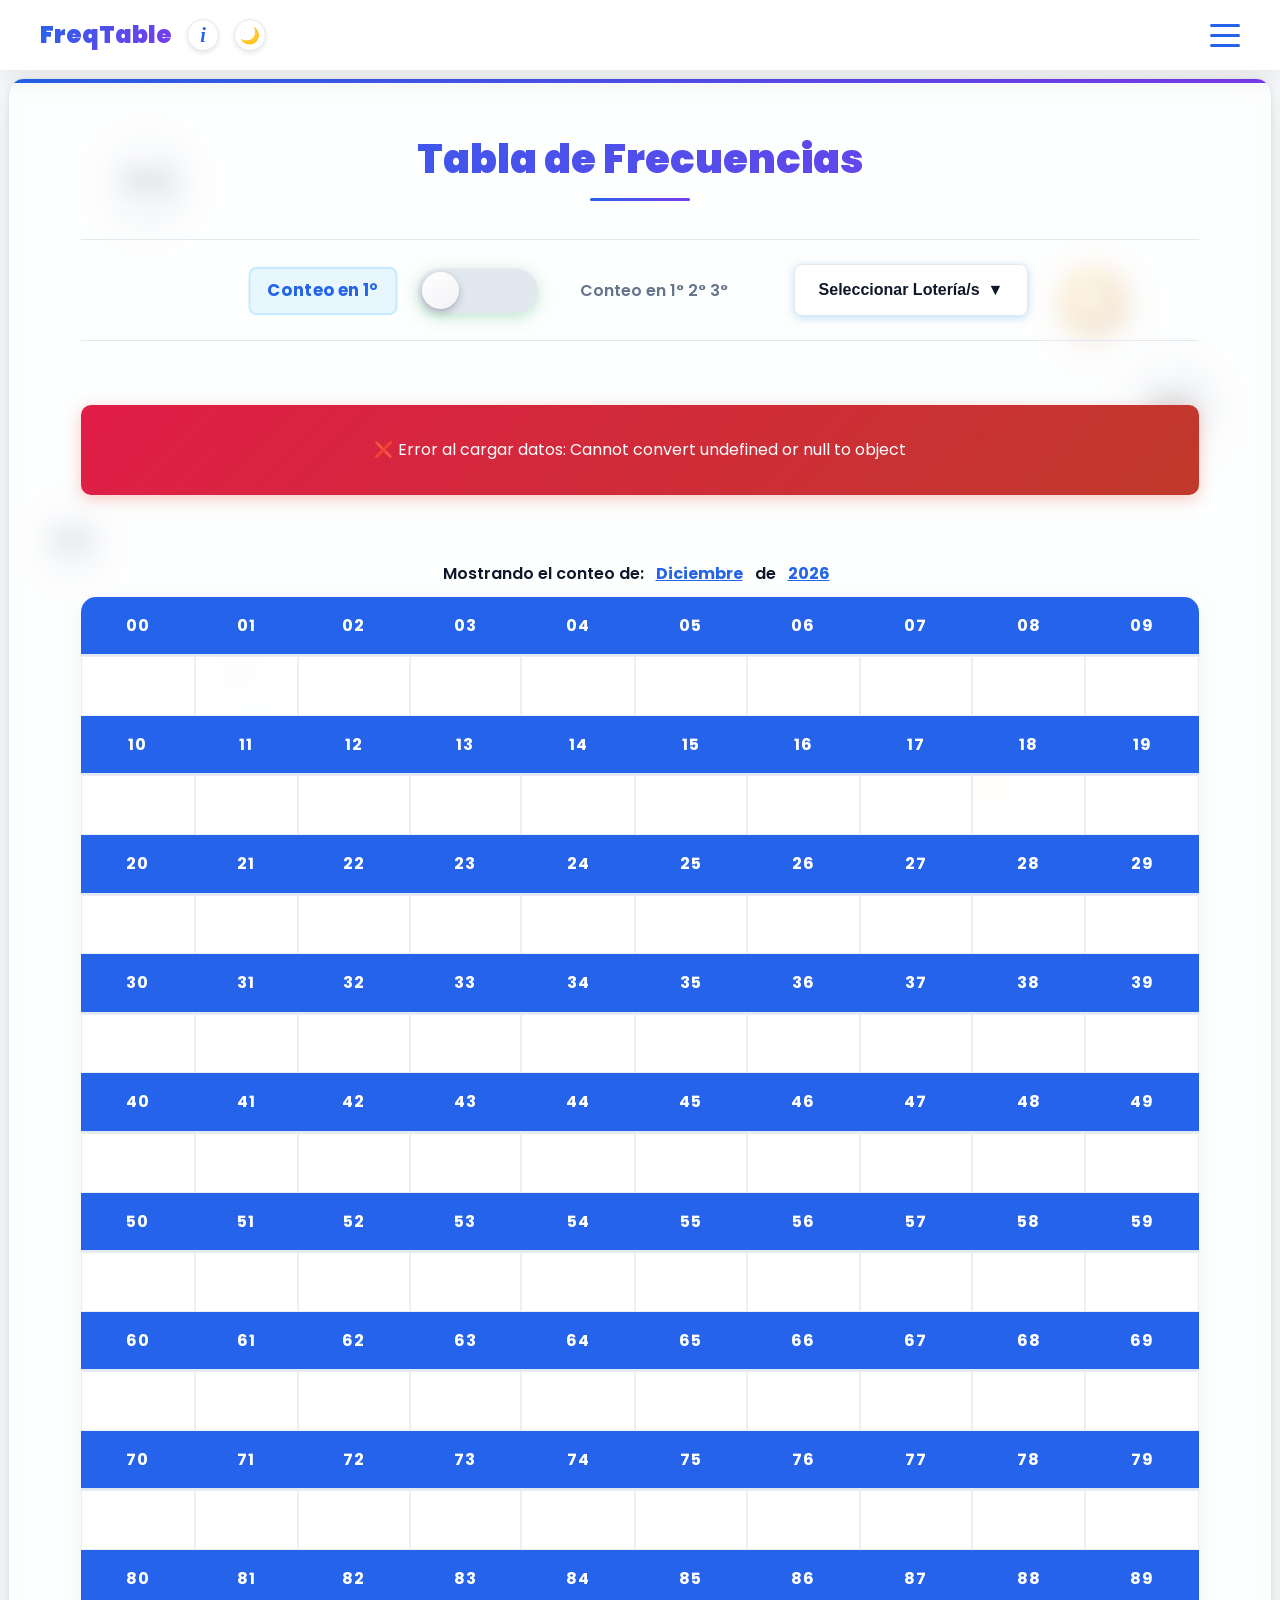
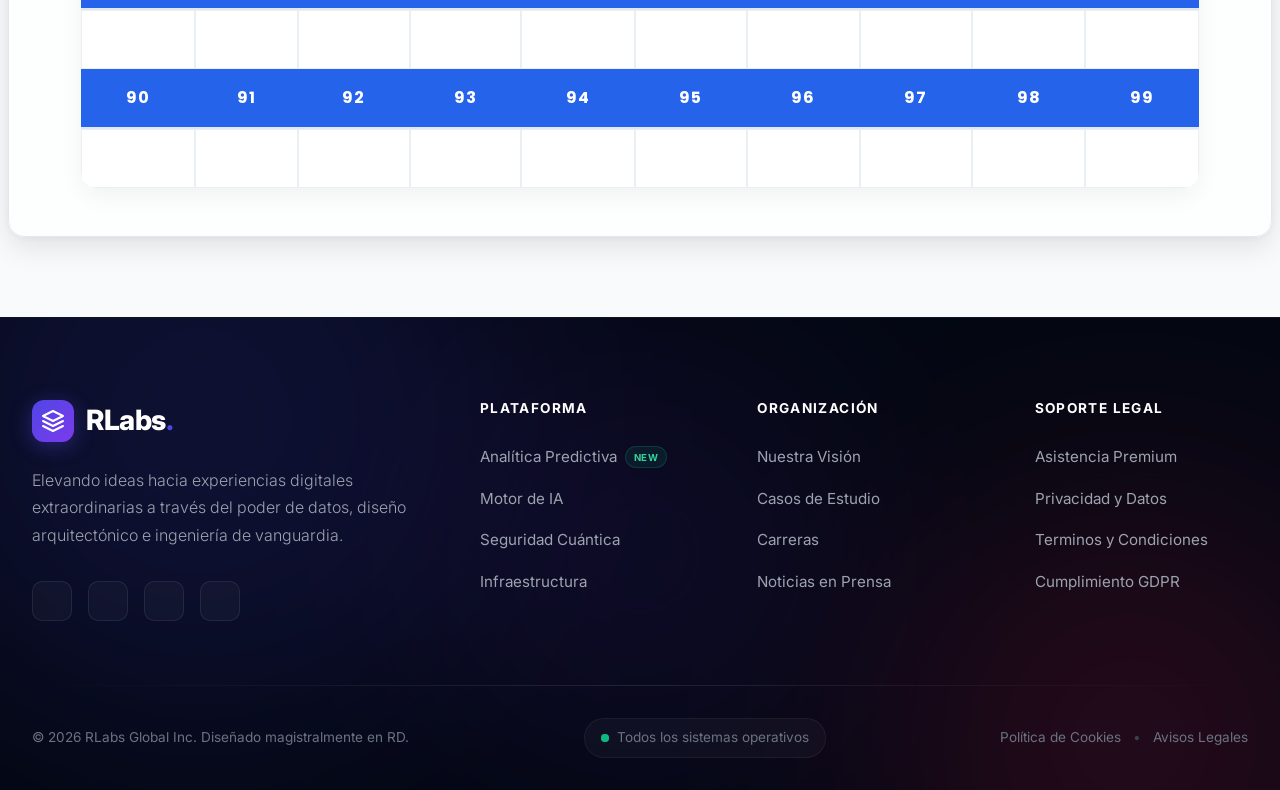
==== index.html @ e5b70fa6 "fix(ui): reescribe z-index y backdrop-filters de menu lateral; feat: diseno ultra premium modo oscur" ====
<!DOCTYPE html>
<html lang="es">

<head>
    <meta charset="UTF-8">
    <meta name="viewport" content="width=device-width, initial-scale=1.0">
    <title>Tabla De Frecuencias - Sistema Avanzado Optimizado</title>

    <!-- Google Fonts -->
    <link rel="preconnect" href="https://fonts.googleapis.com">
    <link rel="preconnect" href="https://fonts.gstatic.com" crossorigin>
    <link
        href="https://fonts.googleapis.com/css2?family=Poppins:wght@300;400;500;600;700;800&family=Inter:wght@300;400;500;600;700&display=swap"
        rel="stylesheet">

    <link rel="stylesheet" href="resultado/css/estilos.css?v=1">
    <link rel="stylesheet" href="resultado/css/theme-premium.css?v=1">
    <link rel="stylesheet" href="resultado/footer/rlabs-footer.css?v=1">
</head>

<body>
    <!-- FONDO ANIMADO SUTIL (Loterías RD) -->
    <div class="levitating-bg">
        <div class="floating-item ball ball-1">04</div>
        <div class="floating-item money money-1">$</div>
        <div class="floating-item ball ball-2">21</div>
        <div class="floating-item money money-2">RD$</div>
        <div class="floating-item ball ball-3">65</div>
        <div class="floating-item ball ball-4">99</div>
    </div>

    <!-- SECCIÓN PARA ANUNCIOS: Top Banner (Escalable para Ads) -->
    <!-- 
    <div class="ad-container top-ad">
        <span>[Espacio Publicitario / AdSense 728x90]</span>
    </div> 
    -->
    
    <header>
        <div class="header-container">
            <div class="logo-info-group">
                <a href="#" class="logo"><i class="bi bi-bar-chart-fill"></i> FreqTable</a>
                <button class="btn-info" id="btnInfo" aria-label="Mostrar información y ayuda"
                    title="Información y Ayuda">
                    <span class="info-icon">i</span>
                </button>
                <button class="btn-theme" id="themeToggle" aria-label="Cambiar tema oscuro/claro" title="Cambiar Tema">
                    🌙
                </button>
            </div>
            <nav>
                <button class="nav-toggle" id="navToggle" aria-label="Abrir o cerrar menú de navegación"
                    aria-expanded="false" aria-controls="navMenu">
                    <span></span>
                    <span></span>
                    <span></span>
                </button>
                <ul class="nav-menu" id="navMenu">
                    <li><a href="#tabla">Tabla</a></li>
                    <li><a href="resultado/calculadora.html">Calculadora</a></li>
                    <li><a href="#ayuda">Ayuda</a></li>
                    <li><a href="#acerca">Acerca</a></li>
                    <li class="date-filter-container" id="dateFilterContainer">
                        <select id="yearFilter">
                            <option value="">Seleccionar Año</option>
                        </select>
                        <select id="monthFilter">
                            <option value="">Seleccionar Mes</option>
                        </select>

                        <!-- NUEVO: Filtros de País y Horario con 3 posiciones -->
                        <div class="filter-switches-container">
                            <!-- Switch País: Dominicanas/Todas/Americanas -->
                            <div class="filter-switch-group">
                                <span class="filter-switch-title">Filtrar por País:</span>
                                <div class="three-way-switch" id="paisSwitch">
                                    <button class="switch-option active" data-value="dominicanas">
                                        <span class="emoji">🇩🇴</span>
                                        <span class="label">Dominicanas</span>
                                    </button>
                                    <button class="switch-option" data-value="todas">
                                        <span class="emoji">🌎</span>
                                        <span class="label">TODAS</span>
                                    </button>
                                    <button class="switch-option" data-value="americanas">
                                        <span class="emoji">✈️</span>
                                        <span class="label">Americanas</span>
                                    </button>
                                </div>
                            </div>

                            <!-- Switch Horario: Día/Todas/Noche -->
                            <div class="filter-switch-group">
                                <span class="filter-switch-title">Filtrar por Horario:</span>
                                <div class="three-way-switch" id="horarioSwitch">
                                    <button class="switch-option active" data-value="dia">
                                        <span class="emoji">☀️</span>
                                        <span class="label">DÍA</span>
                                    </button>
                                    <button class="switch-option" data-value="todas">
                                        <span class="emoji">⏰</span>
                                        <span class="label">TODAS</span>
                                    </button>
                                    <button class="switch-option" data-value="noche">
                                        <span class="emoji">🌙</span>
                                        <span class="label">NOCHE</span>
                                    </button>
                                </div>
                            </div>
                        </div>

                        <!-- NUEVO: Sección de Fecha Única -->
                        <span class="date-range-label">Ver Conteo Rápido:</span>
                        <input type="date" id="singleDate" aria-label="Fecha única" style="display: none;">

                        <!-- Botones para Fecha Única -->
                        <div style="display: flex; gap: 8px; width: 100%;">
                            <button class="btn-single-date" id="todayBtn" style="flex: 1;">Hoy</button>
                            <button class="btn-single-date" id="specificDayBtn" style="flex: 1;">Día Específico</button>
                        </div>

                        <!-- Separador visual -->
                        <span class="date-range-label"
                            style="margin-top: 10px; padding-top: 10px; border-top: 1px solid rgba(255,255,255,0.2);">
                            O ver rango de fechas:
                        </span>
                        <!-- Fin de la sección nueva -->

                        <input type="date" id="startDate" aria-label="Fecha de inicio">
                        <span class="date-range-label">Hasta:</span>
                        <input type="date" id="endDate" aria-label="Fecha de fin">
                        <button class="btn-clear" id="clearDateFilter">Limpiar Filtros</button>
                    </li>
                    <!-- Análisis con IA -->
                    <li
                        style="padding: 1rem; border-top: 2px solid rgba(255,255,255,0.3); margin-top: 1rem; list-style: none;">
                        <h4 style="color: #fff; margin-bottom: 0.5rem; font-size: 14px;">🤖 Análisis con IA</h4>
                        <button id="numerosCalientesBtn" class="btn-ia-analysis"
                            style="width: 100%; padding: 12px; background: linear-gradient(135deg, #e74c3c 0%, #c0392b 100%); color: white; border: none; border-radius: 8px; font-weight: 600; cursor: pointer; font-size: 15px;">
                            🔥 Números Calientes
                        </button>
                        <div id="iaResultado" style="margin-top: 1rem; display: none;"></div>
                    </li>
                </ul>
            </nav>
        </div>
        </div>
    </header>

    <main>
        <section class="main-container main-container-full" id="tabla">
            <h1 class="title">Tabla de Frecuencias</h1>

            <div class="controls-wrapper">
                <div class="switch-container">
                    <span class="switch-label" id="label1">Conteo en 1°</span>
                    <label class="switch">
                        <input type="checkbox" id="dataToggle">
                        <span class="slider"></span>
                    </label>
                    <span class="switch-label" id="label2">Conteo en 1° 2° 3°</span>
                    <div class="alias-selector-container">
                        <button class="alias-dropdown-btn" id="aliasDropdownBtn">
                            <span id="aliasSelectedText">Seleccionar Lotería/s</span>
                            <span class="dropdown-arrow">▼</span>
                        </button>
                        <div class="alias-dropdown-content" id="aliasDropdownContent">
                            <div class="alias-options" id="aliasOptions"></div>
                            <div class="alias-actions">
                                <button class="btn-clear" id="clearAliasBtn">Limpiar</button>
                                <button class="btn-apply" id="applyAliasBtn">Aplicar</button>
                            </div>
                        </div>
                    </div>
                </div>
            </div>

            <div id="loading" class="loading">🔄 Cargando datos...</div>
            <div id="error" class="error" style="display: none;"></div>
            <div id="filterStatus">
                <div id="filterStatusContent"></div>
            </div>
            <div class="table-container">
                <table id="tabla-numeros"></table>
            </div>
        </section>

        <aside id="estadisticas" class="info-modal" style="display: none;">
            <button class="info-modal-close" id="closeInfoModal" aria-label="Cerrar información" title="Cerrar">
                <span class="close-icon">✕</span>
            </button>

            <!-- Logo del modal -->
            <div
                style="text-align: center; margin-bottom: 1.5rem; padding-bottom: 1rem; border-bottom: 2px solid rgba(102, 126, 234, 0.2);">
                <div
                    style="display: inline-flex; align-items: center; gap: 12px; font-size: 28px; font-weight: 700; color: #667eea;">
                    <i class="bi bi-bar-chart-fill" style="font-size: 32px;"></i>
                    <span>FreqTable</span>
                    <div
                        style="display: inline-flex; align-items: center; justify-content: center; width: 32px; height: 32px; background: rgba(102, 126, 234, 0.15); border-radius: 50%; margin-left: 4px;">
                        <span
                            style="font-family: Georgia, 'Times New Roman', serif; font-size: 20px; font-weight: 700; font-style: italic; color: #667eea;">i</span>
                    </div>
                </div>
                <p style="margin: 0.5rem 0 0 0; font-size: 14px; color: #7f8c8d; font-weight: 500;">Tu herramienta de
                    análisis de lotería</p>
            </div>

            <h3>📊 ¿Qué hace FreqTable?</h3>
            <p>
                <strong>FreqTable</strong> es tu herramienta definitiva para analizar los números de la lotería.
                Te muestra cuántas veces ha salido cada número en tus loterías favoritas,
                para que juegues con datos reales, no a ciegas.
            </p>

            <hr style="border: none; border-top: 1px solid rgba(0,0,0,0.1); margin: 1.5rem 0;">

            <h3>🎯 Modos de Conteo</h3>
            <div style="background: rgba(52, 152, 219, 0.05); padding: 1rem; border-radius: 8px; margin-bottom: 1rem;">
                <p style="margin: 0;"><strong>🥇 Conteo en 1°</strong></p>
                <p style="margin: 0.5rem 0 0 0; font-size: 14px;">
                    Cuenta SOLO los números que salieron en primera.
                </p>
            </div>

            <div style="background: rgba(46, 204, 113, 0.05); padding: 1rem; border-radius: 8px;">
                <p style="margin: 0;"><strong>🎲 Conteo en 1° 2° 3°</strong></p>
                <p style="margin: 0.5rem 0 0 0; font-size: 14px;">
                    Cuenta TODOS los números sin importar si salieron en 1°, 2° o 3°.
                </p>
            </div>

            <hr style="border: none; border-top: 1px solid rgba(0,0,0,0.1); margin: 1.5rem 0;">

            <h3>🎛️ Filtros Disponibles</h3>

            <p><strong>📅 Por Fecha:</strong></p>
            <ul style="margin-left: 20px; margin-bottom: 15px; line-height: 1.8;">
                <li><strong>Hoy</strong> - Un clic y listo, tienes al instante los datos del día de hoy</li>
                <li><strong>Día Específico</strong> - Elige cualquier fecha del calendario</li>
                <li><strong>Mes/Año</strong> - Analiza períodos completos, año o mes, segun elijas</li>
                <li><strong>Rango Personalizado</strong> - De fecha <strong>A</strong> hasta fecha <strong>B</strong>
                </li>
            </ul>

            <p><strong>Por País:</strong></p>
            <ul style="margin-left: 20px; margin-bottom: 15px; line-height: 1.8;">
                <li><strong>🇩🇴 Dominicanas</strong> - Solo las loterías de RD</li>
                <li><strong>TODAS</strong> - Dominicanas y Americanas juntas</li>
                <li><strong>Americanas</strong> - Solo las loterías americanas</li>
            </ul>

            <p><strong>⏰ Por Horario:</strong></p>
            <ul style="margin-left: 20px; margin-bottom: 15px; line-height: 1.8;">
                <li><strong>Día</strong> - Solo las loterías del día y la tarde</li>
                <li><strong>TODAS</strong> - Todos las loterias, Día y Noche completo</li>
                <li><strong>Noche</strong> - Solo Loterías de la noche de la noche</li>
            </ul>

            <p><strong>🎰 Por Lotería:</strong></p>
            <ul style="margin-left: 20px; line-height: 1.8;">
                <li>Elige loterías específicas o márcalas todas</li>
            </ul>

            <hr style="border: none; border-top: 1px solid rgba(0,0,0,0.1); margin: 1.5rem 0;">

            <h3>🚀 Cómo Usar FreqTable (Paso a Paso)</h3>

            <div
                style="background: linear-gradient(135deg, rgba(52, 152, 219, 0.08), rgba(155, 89, 182, 0.08)); padding: 1.2rem; border-radius: 10px; border-left: 4px solid #3498db;">
                <p style="margin: 0 0 1rem 0;"><strong>Paso 1:</strong> Abre el menú (☰) arriba a la derecha</p>

                <p style="margin: 0 0 1rem 0;"><strong>Paso 2:</strong> Configura tus filtros:</p>
                <ul style="margin: 0 0 1rem 20px; line-height: 1.8;">
                    <li>Selecciona el país (Dominicanas/TODAS/Americanas)</li>
                    <li>Elige el horario (DÍA/TODAS/NOCHE)</li>
                    <li>Marca las loterías de las que quieres ver los números que han salido y los que no</li>
                    <li>Define la fecha o rango de tiempo</li>
                </ul>

                <p style="margin: 0 0 1rem 0;"><strong>Paso 3:</strong> Escoge el modo de conteo (1° o 1° 2° 3°)</p>

                <p style="margin: 0;"><strong>Paso 4:</strong> ¡Listo! La tabla se actualiza automáticamente con los
                    datos</p>
            </div>

            <hr style="border: none; border-top: 1px solid rgba(0,0,0,0.1); margin: 1.5rem 0;">

            <h3>💡 Tips de Uso</h3>
            <ul style="margin-left: 20px; line-height: 1.8;">
                <!--<li>🔥 <strong>Números calientes:</strong> Los que aparecen más veces en la tabla</li>-->
                <!--<li>❄️ <strong>Números fríos:</strong> Los que no aparecen o tienen poco conteo</li>-->
                <li>📊 <strong>Combina filtros:</strong> Ej: "Dominicanas + Noche + Octubre" para análisis específicos
                </li>
                <li>⚡ <strong>Vista rápida:</strong> Botón "Hoy" para ver los números del día de hoy al instante</li>
                <li>💾 <strong>Se guarda todo:</strong> Tus preferencias se mantienen aunque cierres la página</li>
            </ul>

            <hr style="border: none; border-top: 1px solid rgba(0,0,0,0.1); margin: 1.5rem 0;">

            <h3>🎲 Ejemplo Práctico</h3>
            <div style="background: rgba(241, 196, 15, 0.1); padding: 1rem; border-radius: 8px; font-size: 14px;">
                <p style="margin: 0 0 0.5rem 0;"><strong>Quieres saber:</strong></p>
                <p style="margin: 0 0 1rem 0; font-style: italic;">
                    "¿Cuáles números salieron más en la noche en las loterias dominicanas durante octubre?"
                </p>

                <p style="margin: 0 0 0.5rem 0;"><strong>Configura así:</strong></p>
                <ol style="margin: 0 0 0 20px; line-height: 1.8;">
                    <li>País: <strong>Dominicanas</strong></li>
                    <li>Horario: <strong>Noche</strong></li>
                    <!--<li>Lotería: <strong>La Primera Noche</strong> ✓</li>-->
                    <li>Fecha: <strong>Año 2024 → Octubre</strong></li>
                    <li>Modo: <strong>Conteo en 1°</strong> (si juegas fijo) o <strong>1° 2° 3°</strong> (si juegas
                        pale/tripleta)</li>
                </ol>

                <p style="margin: 1rem 0 0 0;"><strong>¡Ta'listo!</strong> 🎯 La tabla te muestra los números más
                    repetidos en la noche durante octubre de 2024.</p>
            </div>

            <hr style="border: none; border-top: 1px solid rgba(0,0,0,0.1); margin: 1.5rem 0;">

            <h3>⚠️ Nota Importante</h3>
            <p style="font-size: 14px; color: #7f8c8d; line-height: 1.6;">
                <strong>FreqTable</strong> es una herramienta de análisis de los números que han salido y los que no.
                Los datos históricos NO garantizan resultados futuros.
                Juega responsablemente y dentro de tus posibilidades.
                <!--La lotería es un juego de azar. 🎰-->
            </p>

            <hr style="border: none; border-top: 1px solid rgba(0,0,0,0.1); margin: 1.5rem 0;">

            <div
                style="text-align: center; padding: 1rem; background: linear-gradient(135deg, rgba(52, 152, 219, 0.1), rgba(155, 89, 182, 0.1)); border-radius: 10px;">
                <p style="margin: 0; font-size: 16px; font-weight: 600; color: #2c3e50;">
                    ¿Listo pa' jugar con estadísticas de verdad? 🚀
                </p>
                <p style="margin: 0.5rem 0 0 0; font-size: 14px; color: #7f8c8d;">
                    ¡Dale pal' menú y configura tus filtros!
                </p>
            </div>
        </aside>
    </main>

    <!-- Overlay oscuro para el modal -->
    <div class="info-modal-overlay" id="infoModalOverlay"></div>

    <!-- footer Footer -->
    <div id="rlabs-footer-container"></div>

    <script src="resultado/js/script.js" defer></script>
    <script src="resultado/footer/rlabs-footer.js" defer></script>
    <script>
        // Cargar footer dinámicamente
        fetch('resultado/footer/rlabs-footer.html')
            .then(response => response.text())
            .then(html => {
                document.getElementById('rlabs-footer-container').innerHTML = html;
                if (typeof updateRLabsYear === 'function') {
                    updateRLabsYear();
                }
            });
    </script>
</body>

</html>
---- resultado/css/estilos.css ----
/* ===========================================
   RESET Y CONFIGURACIÓN BASE
   =========================================== */
* {
    margin: 0;
    padding: 0;
    box-sizing: border-box;
}

:root {
    --primary-color: #6366f1;
    --secondary-color: #8b5cf6;
    --accent-color: #f43f5e;
    --success-color: #10b981;
    --warning-color: #f59e0b;
    --background-light: #f8fafc;
    --background-dark: #1e293b;
    --text-dark: #0f172a;
    --text-light: #f8fafc;
    --border-color: #e2e8f0;
    --shadow-light: rgba(0, 0, 0, 0.05);
    --shadow-medium: rgba(0, 0, 0, 0.1);
    --shadow-heavy: rgba(0, 0, 0, 0.2);
    --glass-background: rgba(255, 255, 255, 0.8);
    --glass-border: rgba(255, 255, 255, 0.4);

    /* Tipografía - MODERNIZADA */
    --font-primary: 'Poppins', 'Segoe UI', Tahoma, Geneva, Verdana, sans-serif;
    --font-size-base: 16px;
    --font-size-small: 14px;
    --font-size-large: 18px;
    --font-size-xl: 24px;

    /* Espaciado */
    --spacing-xs: 0.5rem;
    --spacing-sm: 1rem;
    --spacing-md: 1.5rem;
    --spacing-lg: 2rem;
    --spacing-xl: 3rem;

    /* Transiciones */
    --transition-fast: 0.2s ease;
    --transition-normal: 0.3s ease;
    --transition-slow: 0.5s ease;
}

/* ===========================================
   ESTILOS GENERALES DEL CUERPO
   =========================================== */
html {
    scroll-behavior: smooth;
}

body {
    font-family: var(--font-primary);
    line-height: 1.6;
    color: var(--text-dark);
    background: linear-gradient(135deg, var(--background-light) 0%, #d5dbdb 100%);
    min-height: 100vh;
}

/* ===========================================
   ESTRUCTURA SEMÁNTICA HTML5
   =========================================== */

/* Header principal con navegación */
header {
    background: linear-gradient(135deg, #667eea 0%, #764ba2 100%);
    color: var(--text-light);
    padding: var(--spacing-sm) var(--spacing-md);
    box-shadow: 0 4px 20px var(--shadow-medium);
    position: sticky;
    top: 0;
    z-index: 1000;
}

.header-container {
    max-width: 1200px;
    margin: 0 auto;
    display: flex;
    justify-content: space-between;
    align-items: center;
    gap: var(--spacing-md);
}

/* Grupo de logo + botón info */
.logo-info-group {
    display: flex;
    align-items: center;
    gap: 15px;
    flex-shrink: 0;
}

.logo {
    font-size: var(--font-size-xl);
    font-weight: bold;
    text-decoration: none;
    color: var(--text-light);
    transition: var(--transition-normal);
    flex-shrink: 0;
}

.logo:hover {
    transform: scale(1.05);
    text-shadow: 0 0 10px rgba(255, 255, 255, 0.5);
}

/* Botón de información - Diseño minimalista y elegante con "i" personalizada */
.btn-info {
    background: rgba(255, 255, 255, 0.95);
    border: none;
    color: #667eea;
    width: 32px;
    height: 32px;
    border-radius: 50%;
    display: flex;
    align-items: center;
    justify-content: center;
    cursor: pointer;
    transition: all 0.35s cubic-bezier(0.4, 0, 0.2, 1);
    box-shadow:
        0 3px 10px rgba(0, 0, 0, 0.12),
        0 1px 3px rgba(0, 0, 0, 0.08),
        inset 0 1px 0 rgba(255, 255, 255, 1);
    position: relative;
    overflow: hidden;
    flex-shrink: 0;
}

/* Icono "i" personalizado */
.info-icon {
    font-family: 'Georgia', 'Times New Roman', serif;
    font-size: 20px;
    font-weight: 700;
    font-style: italic;
    color: #667eea;
    position: relative;
    z-index: 2;
    line-height: 1;
    text-shadow: 0 1px 2px rgba(0, 0, 0, 0.1);
    transition: all 0.35s ease;
}

/* Efecto de brillo sutil en reposo */
.btn-info::before {
    content: '';
    position: absolute;
    top: -50%;
    left: -50%;
    width: 200%;
    height: 200%;
    background: radial-gradient(circle, rgba(255, 255, 255, 0.8) 0%, transparent 70%);
    opacity: 0;
    transition: opacity 0.35s ease;
}

/* Efecto hover */
.btn-info:hover {
    background: #ffffff;
    transform: translateY(-2px) scale(1.08);
    box-shadow:
        0 6px 20px rgba(102, 126, 234, 0.35),
        0 3px 8px rgba(0, 0, 0, 0.15),
        inset 0 1px 0 rgba(255, 255, 255, 1);
}

.btn-info:hover::before {
    opacity: 1;
}

.btn-info:hover .info-icon {
    color: #5a67d8;
    transform: scale(1.1);
    text-shadow: 0 2px 4px rgba(102, 126, 234, 0.2);
}

/* Efecto active/click */
.btn-info:active {
    transform: translateY(0) scale(1.02);
    box-shadow:
        0 2px 8px rgba(0, 0, 0, 0.2),
        inset 0 2px 4px rgba(0, 0, 0, 0.1);
}

.btn-info:active .info-icon {
    transform: scale(0.95);
}

/* [REQUERIMIENTO] Navegación unificada con menú hamburguesa para todas las pantallas */
nav {
    position: relative;
    margin-left: auto;
    flex-shrink: 0;
}

.nav-toggle {
    display: flex;
    /* Siempre visible */
    flex-direction: column;
    justify-content: space-around;
    width: 30px;
    height: 30px;
    cursor: pointer;
    padding: 0;
    border: none;
    background: transparent;
}

.nav-toggle span {
    width: 100%;
    height: 3px;
    background-color: var(--text-light);
    transition: var(--transition-normal);
    border-radius: 2px;
    transform-origin: center;
}

.nav-menu {
    position: fixed;
    /* Comportamiento de panel lateral */
    top: 0;
    /* Desde el tope de la ventana */
    right: 0;
    bottom: 0;
    width: 326px;
    /* Ancho del panel */
    background: linear-gradient(135deg, #667eea 0%, #764ba2 100%);
    flex-direction: column;
    padding: var(--spacing-lg) var(--spacing-sm);
    box-shadow: -10px 0 30px var(--shadow-heavy);
    transform: translateX(100%);
    /* Oculto por defecto */
    opacity: 0;
    visibility: hidden;
    transition: transform 0.3s ease, opacity 0.3s ease, visibility 0.3s;
    list-style: none;
    align-items: stretch;
    overflow-y: auto;
    /* Scroll si el contenido es largo */
    z-index: 100;
}

.nav-menu.active {
    transform: translateX(0);
    opacity: 1;
    visibility: visible;
}

.nav-menu li {
    margin: var(--spacing-xs) 0;
    text-align: left;
}

.nav-menu li a {
    color: var(--text-light);
    text-decoration: none;
    display: block;
    padding: var(--spacing-sm);
    border-radius: 5px;
    transition: var(--transition-fast);
    position: relative;
    overflow: hidden;
}

.nav-menu li a:hover {
    background-color: rgba(255, 255, 255, 0.1);
    transform: translateX(5px);
}

.nav-menu li a::before {
    content: '';
    position: absolute;
    top: 0;
    left: -100%;
    width: 100%;
    height: 100%;
    background: linear-gradient(90deg, transparent, rgba(255, 255, 255, 0.2), transparent);
    transition: var(--transition-slow);
}

.nav-menu li a:hover::before {
    left: 100%;
}

/* ===========================================
   CONTENIDO PRINCIPAL
   =========================================== */
main {
    width: 100%;
    margin: 0;
    padding: 0;
    display: block;
}

.main-container {
    background: var(--glass-background);
    backdrop-filter: blur(10px);
    -webkit-backdrop-filter: blur(10px);
    border: 1px solid var(--glass-border);
    border-radius: 24px;
    box-shadow:
        0 10px 30px var(--shadow-medium),
        0 1px 8px var(--shadow-light);
    padding: var(--spacing-lg) 0;
    /* sin padding lateral - lo controla cada hijo */
    position: relative;
    overflow: hidden;
    transition: var(--transition-normal);
    width: 99%;
    max-width: 99%;
    margin: var(--spacing-md) auto;
    display: flex;
    flex-direction: column;
    align-items: stretch;
}

/* Clase para tabla a pantalla completa */
.main-container-full {
    width: calc(100% - 16px);
    max-width: calc(100% - 16px);
    margin: 8px auto;
    border-radius: 16px;
    min-height: calc(100vh - 100px);
}

.main-container:hover {
    box-shadow:
        0 15px 40px var(--shadow-medium),
        0 5px 15px var(--shadow-light),
        inset 0 1px 0 rgba(255, 255, 255, 0.9);
}

.main-container::before {
    content: '';
    position: absolute;
    top: 0;
    left: 0;
    right: 0;
    height: 4px;
    background: linear-gradient(90deg, var(--secondary-color) 0%, var(--success-color) 50%, var(--warning-color) 100%);
}

.title {
    text-align: center;
    color: var(--primary-color);
    margin-bottom: var(--spacing-xl);
    font-size: clamp(1.8rem, 4vw, 2.5rem);
    font-weight: 700;
    background: linear-gradient(135deg, var(--primary-color), var(--secondary-color));
    -webkit-background-clip: text;
    -webkit-text-fill-color: transparent;
    background-clip: text;
    position: relative;
    padding: 0 var(--spacing-lg);
    /* el título tiene padding lateral propio */
}

.title::after {
    content: '';
    position: absolute;
    bottom: -10px;
    left: 50%;
    transform: translateX(-50%);
    width: 100px;
    height: 3px;
    background: linear-gradient(90deg, var(--secondary-color), var(--success-color));
    border-radius: 2px;
}

/* ===========================================
   CONTROLES Y SWITCH
   =========================================== */
.controls-wrapper {
    width: 100%;
    display: flex;
    flex-direction: column;
    align-items: center;
    gap: var(--spacing-lg);
    padding: var(--spacing-md) var(--spacing-lg);
    background: linear-gradient(135deg, rgba(255, 255, 255, 0.5) 0%, rgba(236, 240, 241, 0.5) 100%);
    border-radius: 0;
    /* sin redondeo - quedan los del padre */
    border-left: none;
    border-right: none;
    border-top: 1px solid rgba(0, 0, 0, 0.05);
    border-bottom: 1px solid rgba(0, 0, 0, 0.05);
    box-shadow: 0 4px 15px var(--shadow-light);
    margin-bottom: var(--spacing-lg);
    box-sizing: border-box;
}

.switch-container {
    display: flex;
    justify-content: center;
    align-items: center;
    gap: var(--spacing-md);
    flex-wrap: wrap;
}

.switch-label {
    font-weight: 600;
    color: var(--text-dark);
    font-size: var(--font-size-base);
    transition: var(--transition-normal);
    padding: var(--spacing-xs) var(--spacing-sm);
    border-radius: 8px;
    border: 2px solid transparent;
}

.switch-label.active {
    color: var(--secondary-color);
    transform: scale(1.05);
    font-weight: 700;
    text-shadow: 0 2px 4px rgba(52, 152, 219, 0.3);
    background: linear-gradient(135deg, rgba(52, 152, 219, 0.1) 0%, rgba(52, 152, 219, 0.05) 100%);
    border-color: rgba(52, 152, 219, 0.2);
    animation: pulseGlow 2s infinite ease-in-out;
}

@keyframes pulseGlow {

    0%,
    100% {
        box-shadow: 0 0 5px rgba(52, 152, 219, 0.3);
    }

    50% {
        box-shadow: 0 0 20px rgba(52, 152, 219, 0.5);
    }
}

.switch {
    position: relative;
    display: inline-block;
    width: 100px;
    height: 40px;
}

.switch input {
    opacity: 0;
    width: 0;
    height: 0;
}

.slider {
    position: absolute;
    cursor: pointer;
    top: 0;
    left: 0;
    right: 0;
    bottom: 0;
    background: linear-gradient(135deg, var(--success-color) 0%, #2ecc71 100%);
    transition: var(--transition-normal);
    border-radius: 25px;
    box-shadow:
        0 4px 15px rgba(39, 174, 96, 0.3),
        inset 0 1px 0 rgba(255, 255, 255, 0.3);
}

.slider:before {
    position: absolute;
    content: "";
    height: 32px;
    width: 32px;
    left: 4px;
    bottom: 4px;
    background: linear-gradient(145deg, #ffffff 0%, #f1f2f6 100%);
    transition: var(--transition-normal);
    border-radius: 50%;
    box-shadow:
        0 4px 10px rgba(0, 0, 0, 0.2),
        0 1px 3px rgba(0, 0, 0, 0.1);
}

input:focus+.slider {
    outline: 2px solid var(--secondary-color);
    outline-offset: 2px;
}

input:checked+.slider {
    background: linear-gradient(135deg, var(--secondary-color) 0%, #3498db 100%);
    box-shadow:
        0 4px 15px rgba(52, 152, 219, 0.3),
        inset 0 1px 0 rgba(255, 255, 255, 0.3);
}

input:checked+.slider:before {
    transform: translateX(60px);
}

/* ===========================================
   TABLA DE FRECUENCIAS RESPONSIVE MEJORADA
   =========================================== */
.table-container {
    overflow: visible;
    width: 100%;
    border-radius: 0 0 22px 22px;
    /* redondeo solo abajo, siguiendo al padre */
    box-shadow: 0 8px 25px var(--shadow-light);
    background: white;
    margin-top: 0;
    animation: slideUp 0.5s ease-out;
}

@keyframes slideUp {
    from {
        opacity: 0;
        transform: translateY(30px);
    }

    to {
        opacity: 1;
        transform: translateY(0);
    }
}

table {
    width: 100%;
    border-collapse: separate;
    border-spacing: 0;
}

th {
    background: linear-gradient(135deg, #667eea 0%, #764ba2 100%);
    color: var(--text-light);
    text-align: center;
    padding: var(--spacing-sm);
    font-weight: 700;
    font-size: var(--font-size-base);
    position: sticky;
    top: 0;
    z-index: 2;
    border: none;
    text-shadow: 0 1px 2px rgba(0, 0, 0, 0.3);
    word-wrap: break-word;
}

thead:first-child th:first-child {
    border-top-left-radius: 15px;
}

thead:first-child th:last-child {
    border-top-right-radius: 15px;
}

td {
    background-color: #ffffff;
    color: var(--text-dark);
    font-weight: 600;
    text-align: center;
    padding: var(--spacing-sm);
    border: 1px solid #e0e6ed;
    font-size: var(--font-size-base);
    position: relative;
    transition: var(--transition-fast);
}

tr:hover td {
    background-color: #f8f9fa;
}

td:hover {
    transform: scale(1.05);
    box-shadow: 0 4px 15px var(--shadow-light);
    z-index: 10;
}

td:not(.empty-cell) {
    background: linear-gradient(135deg, #d1ecf1 0%, #bee5eb 100%);
    color: var(--primary-color);
    font-weight: 700;
    animation: dataAppear 0.5s ease-out;
}

@keyframes dataAppear {
    from {
        opacity: 0;
        transform: scale(0.8);
    }

    to {
        opacity: 1;
        transform: scale(1);
    }
}

td.empty-cell {
    background-color: #fff;
    position: relative;
    opacity: 0.7;
}

/* ===========================================
   RESPONSIVE DESIGN ESPECÍFICO PARA TABLA
   =========================================== */

/* Pantallas móviles pequeñas - menor a 480px */
@media (max-width: 479px) {
    main {
        padding: 3px;
    }

    .main-container,
    .main-container-full {
        padding: 8px 4px;
        width: 99%;
        max-width: 99%;
        border-radius: 8px;
        margin: 4px auto;
        border: none;
    }

    .controls-wrapper {
        width: 100%;
    }

    .table-container {
        overflow-x: auto;
        border-radius: 4px;
        width: 100%;
    }

    table {
        width: 100%;
    }

    th {
        padding: 6px 1px;
        font-size: 16px;
        font-weight: 700;
        line-height: 1.1;
    }

    td {
        padding: 8px 1px;
        font-size: 16px;
        font-weight: 600;
        line-height: 1.1;
    }

    th,
    td {
        min-width: auto;
        width: 10%;
        height: auto;
    }

    td:not(.empty-cell) {
        font-size: 17px;
        font-weight: 700;
    }
}

/* Pantallas móviles medianas - 480px a 767px */
@media (min-width: 480px) and (max-width: 767px) {
    main {
        padding: 4px;
    }

    .main-container,
    .main-container-full {
        padding: 12px 6px;
        width: 99%;
        max-width: 99%;
        margin: 4px auto;
        border-radius: 10px;
    }

    .controls-wrapper {
        width: 100%;
    }

    .table-container {
        overflow-x: visible;
        width: 100%;
        border-radius: 8px;
    }

    table {
        width: 100%;
    }

    th {
        padding: 8px 2px;
        font-size: 17px;
        font-weight: 700;
        line-height: 1.2;
    }

    td {
        padding: 10px 2px;
        font-size: 17px;
        font-weight: 600;
        line-height: 1.2;
    }

    th,
    td {
        width: 10%;
        height: auto;
    }

    td:not(.empty-cell) {
        font-size: 18px;
        font-weight: 700;
    }
}

/* Tablets y pantallas medianas - 768px a 1023px */
@media (min-width: 768px) and (max-width: 1023px) {
    .table-container {
        overflow-x: auto;
        /* Permitir scroll si es necesario en tablets */
    }

    table {
        min-width: 600px;
        /* Mantener ancho mínimo en tablets */
    }
}

/* Pantallas de escritorio - mayor a 1024px */
@media (min-width: 1024px) {
    .table-container {
        overflow-x: auto;
        /* Comportamiento original para escritorio */
    }

    table {
        min-width: 600px;
        /* Ancho mínimo original */
    }

    th,
    td {
        padding: var(--spacing-sm);
        /* Padding original */
        font-size: var(--font-size-base);
        /* Tamaño de fuente original */
    }
}

/* ===========================================
   ASIDE, MENSAJES
   =========================================== */

/* Modal de información - Inicialmente oculto */
.info-modal {
    position: fixed;
    top: 0;
    right: 0;
    bottom: 0;
    width: 90%;
    max-width: 500px;
    background: linear-gradient(135deg, #f8f9fa 0%, #e9ecef 100%);
    box-shadow: -10px 0 30px var(--shadow-heavy);
    z-index: 2000;
    overflow-y: auto;
    padding: var(--spacing-xl);
    border-left: 4px solid var(--secondary-color);
    transform: translateX(100%);
    transition: transform 0.3s ease, opacity 0.3s ease;
    opacity: 0;
}

.info-modal.show {
    transform: translateX(0);
    opacity: 1;
    display: block !important;
}

/* Botón cerrar modal */
.info-modal-close {
    position: absolute;
    top: var(--spacing-md);
    right: var(--spacing-md);
    background: var(--accent-color);
    color: white;
    border: none;
    width: 40px;
    height: 40px;
    border-radius: 50%;
    font-size: 24px;
    cursor: pointer;
    display: flex;
    align-items: center;
    justify-content: center;
    transition: all 0.3s ease;
    box-shadow:
        0 3px 10px rgba(231, 76, 60, 0.4),
        0 1px 3px rgba(0, 0, 0, 0.2);
    z-index: 10;
}

.close-icon {
    font-weight: 400;
    line-height: 1;
    font-size: 28px;
    color: white;
    display: block;
    transform: translateY(-1px);
}

.info-modal-close:hover {
    background: #c0392b;
    transform: scale(1.15) rotate(90deg);
    box-shadow:
        0 4px 15px rgba(231, 76, 60, 0.5),
        0 2px 5px rgba(0, 0, 0, 0.3);
}

.info-modal-close:active {
    transform: scale(1.05) rotate(90deg);
}

/* Overlay oscuro detrás del modal */
.info-modal-overlay {
    position: fixed;
    top: 0;
    left: 0;
    right: 0;
    bottom: 0;
    background: rgba(0, 0, 0, 0.5);
    z-index: 1999;
    display: none;
    opacity: 0;
    transition: opacity 0.3s ease;
}

.info-modal-overlay.show {
    display: block;
    opacity: 1;
}

aside {
    background: transparent;
    border-radius: 0;
    padding: var(--spacing-lg);
    box-shadow: none;
    border-left: none;
}

aside h3 {
    color: var(--primary-color);
    margin-bottom: var(--spacing-sm);
    font-size: var(--font-size-large);
}

aside p {
    color: var(--text-dark);
    line-height: 1.6;
    margin-bottom: var(--spacing-sm);
}

.loading,
.error {
    text-align: center;
    margin: var(--spacing-lg) 0;
    padding: var(--spacing-lg);
    border-radius: 10px;
}

.loading {
    color: var(--secondary-color);
    background: linear-gradient(135deg, #e3f2fd 0%, #bbdefb 100%);
    border: 1px solid var(--secondary-color);
    animation: pulse 2s infinite;
}

.error {
    color: var(--text-light);
    background: linear-gradient(135deg, var(--accent-color) 0%, #c0392b 100%);
    box-shadow: 0 4px 15px rgba(231, 76, 60, 0.3);
    animation: shake 0.5s ease-in-out;
}

@keyframes pulse {

    0%,
    100% {
        opacity: 1;
    }

    50% {
        opacity: 0.7;
    }
}

@keyframes shake {

    0%,
    100% {
        transform: translateX(0);
    }

    25% {
        transform: translateX(-5px);
    }

    75% {
        transform: translateX(5px);
    }
}

/* ===========================================
   SELECTOR DE ALIAS Y FILTROS
   =========================================== */
.alias-selector-container {
    position: relative;
    display: inline-block;
    margin-left: var(--spacing-md);
}

.alias-dropdown-btn {
    background: linear-gradient(135deg, var(--secondary-color) 0%, #3498db 100%);
    color: var(--text-light);
    border: none;
    padding: var(--spacing-sm) var(--spacing-md);
    border-radius: 8px;
    cursor: pointer;
    font-size: var(--font-size-base);
    font-weight: 600;
    display: flex;
    align-items: center;
    gap: var(--spacing-xs);
    transition: var(--transition-normal);
    box-shadow: 0 2px 8px rgba(52, 152, 219, 0.3);
}

.alias-dropdown-btn:hover {
    background: linear-gradient(135deg, #2980b9 0%, #3498db 100%);
    transform: translateY(-2px);
    box-shadow: 0 4px 12px rgba(52, 152, 219, 0.4);
}

.dropdown-arrow {
    transition: var(--transition-normal);
}

.alias-dropdown-btn.active .dropdown-arrow {
    transform: rotate(180deg);
}

.alias-dropdown-content {
    display: none;
    position: absolute;
    top: calc(100% + 5px);
    right: 0;
    left: auto;
    background: white;
    border: 1px solid var(--border-color);
    border-radius: 8px;
    box-shadow: 0 8px 25px var(--shadow-medium);
    z-index: 1001;
    max-height: 300px;
    overflow-y: auto;
    min-width: 250px;
}

.alias-dropdown-content.show {
    display: block;
    animation: slideDown 0.3s ease-out;
}

@keyframes slideDown {
    from {
        opacity: 0;
        transform: translateY(-10px);
    }

    to {
        opacity: 1;
        transform: translateY(0);
    }
}

.alias-options {
    padding: var(--spacing-sm);
    max-height: 200px;
    overflow-y: auto;
}

.alias-option {
    display: flex;
    align-items: center;
    padding: var(--spacing-xs);
    cursor: pointer;
    border-radius: 4px;
    transition: var(--transition-fast);
}

.alias-option:hover {
    background-color: var(--background-light);
}

.alias-option input[type="checkbox"] {
    margin-right: var(--spacing-xs);
    cursor: pointer;
}

.alias-option label {
    cursor: pointer;
    flex-grow: 1;
    font-weight: 500;
}

.alias-actions {
    display: flex;
    gap: var(--spacing-xs);
    padding: var(--spacing-sm);
    border-top: 1px solid var(--border-color);
    background-color: #f8f9fa;
}

.btn-clear,
.btn-apply {
    flex: 1;
    padding: var(--spacing-xs);
    border: none;
    border-radius: 4px;
    cursor: pointer;
    font-weight: 600;
    transition: var(--transition-fast);
}

.btn-clear:hover {
    background-color: #c0392b;
}

.btn-apply {
    background-color: var(--success-color);
    color: var(--text-light);
}

.btn-apply:hover {
    background-color: #229954;
}

/* Filtros de fecha dentro del menú */
.date-filter-container {
    display: flex;
    flex-direction: column;
    gap: var(--spacing-md);
    padding: var(--spacing-sm);
    border-top: 1px solid rgba(255, 255, 255, 0.2);
    margin-top: var(--spacing-sm);
}

.date-filter-container select,
.date-filter-container input[type="date"],
.date-filter-container button {
    width: 100%;
    padding: var(--spacing-xs);
    font-size: var(--font-size-small);
    border: 2px solid var(--border-color);
    border-radius: 8px;
    background-color: white;
    transition: var(--transition-normal);
    font-family: var(--font-primary);
    color: var(--text-dark);
}

.date-filter-container select:focus,
.date-filter-container input[type="date"]:focus {
    border-color: var(--secondary-color);
    box-shadow: 0 0 8px rgba(52, 152, 219, 0.3);
    outline: none;
}

.date-filter-container .date-range-label {
    font-weight: 600;
    font-size: var(--font-size-small);
    margin: 0 var(--spacing-xs);
    color: var(--text-light);
}

/* NUEVO: Estilos para botones de fecha única */
.btn-single-date {
    width: 100%;
    padding: 12px 16px;
    font-size: 15px;
    font-weight: 600;
    border: none;
    border-radius: 8px;
    cursor: pointer;
    transition: all 0.3s ease;
    font-family: var(--font-primary);
    color: #ffffff;
    /* Texto blanco para buen contraste */
    box-shadow: 0 2px 8px rgba(0, 0, 0, 0.15);
    position: relative;
    overflow: hidden;
}

#todayBtn {
    background: linear-gradient(135deg, #27ae60 0%, #2ecc71 100%);
}

#todayBtn:hover {
    background: linear-gradient(135deg, #229954 0%, #27ae60 100%);
    transform: translateY(-2px);
    box-shadow: 0 4px 12px rgba(39, 174, 96, 0.4);
}

#todayBtn:active {
    transform: translateY(0);
    box-shadow: 0 2px 6px rgba(39, 174, 96, 0.3);
}

#specificDayBtn {
    background: linear-gradient(135deg, #3498db 0%, #5dade2 100%);
}

#specificDayBtn:hover {
    background: linear-gradient(135deg, #2980b9 0%, #3498db 100%);
    transform: translateY(-2px);
    box-shadow: 0 4px 12px rgba(52, 152, 219, 0.4);
}

#specificDayBtn:active {
    transform: translateY(0);
    box-shadow: 0 2px 6px rgba(52, 152, 219, 0.3);
}

/* Efecto de ripple al hacer clic */
.btn-single-date::after {
    content: '';
    position: absolute;
    top: 50%;
    left: 50%;
    width: 0;
    height: 0;
    border-radius: 50%;
    background: rgba(255, 255, 255, 0.5);
    transform: translate(-50%, -50%);
    transition: width 0.6s, height 0.6s;
}

.btn-single-date:active::after {
    width: 300px;
    height: 300px;
}

/* NUEVO: Estilos para switches de País y Horario de 3 posiciones */
.filter-switches-container {
    display: flex;
    flex-direction: column;
    gap: var(--spacing-md);
    padding: var(--spacing-md) 0;
    border-bottom: 1px solid rgba(255, 255, 255, 0.2);
    margin-bottom: var(--spacing-md);
}

.filter-switch-group {
    display: flex;
    flex-direction: column;
    gap: var(--spacing-xs);
}

.filter-switch-title {
    font-weight: 600;
    font-size: 13px;
    color: rgba(255, 255, 255, 0.9);
    text-transform: uppercase;
    letter-spacing: 0.5px;
    margin-bottom: 4px;
}

.three-way-switch {
    display: flex;
    background: rgba(0, 0, 0, 0.3);
    border-radius: 12px;
    padding: 4px;
    gap: 4px;
    box-shadow: inset 0 2px 4px rgba(0, 0, 0, 0.3);
    min-height: 80px;
    /* Altura mínima para todos los dispositivos */
}

.switch-option {
    flex: 1;
    display: flex;
    flex-direction: column;
    align-items: center;
    justify-content: center;
    padding: 18px 10px;
    /* Más padding vertical */
    border: none;
    border-radius: 8px;
    background: transparent;
    color: rgba(255, 255, 255, 0.4);
    cursor: pointer;
    transition: all 0.3s ease;
    font-family: var(--font-primary);
    position: relative;
    overflow: visible;
    /* Cambiar a visible para que el texto no se corte */
    min-width: 0;
    /* Permitir que los botones se encojan */
}

.switch-option .emoji {
    font-size: 28px;
    /* Ligeramente más grande */
    display: block;
    margin-bottom: 4px;
    filter: grayscale(100%) opacity(0.4);
    transition: all 0.3s ease;
    flex-shrink: 0;
    /* El emoji no se encoge */
}

.switch-option .label {
    font-size: 10px;
    font-weight: 700;
    letter-spacing: 0.3px;
    transition: all 0.3s ease;
    text-align: center;
    line-height: 1.2;
    white-space: normal;
    /* CAMBIADO: Permitir saltos de línea */
    overflow: visible;
    word-break: normal;
    /* AÑADIDO: No romper palabras */
    max-width: 100%;
    display: block;
    /* AÑADIDO: Display block para mejor control */
}

/* Responsive: Móviles pequeños */
@media (max-width: 400px) {
    .switch-option {
        padding: 10px 4px;
        /* Reducir padding horizontal */
    }

    .switch-option .label {
        font-size: 9px;
        letter-spacing: 0.1px;
        line-height: 1.3;
        /* Aumentar para múltiples líneas */
    }

    .switch-option .emoji {
        font-size: 20px;
        margin-bottom: 2px;
    }

    .three-way-switch {
        min-height: 70px;
        /* Aumentar para acomodar textos más largos */
    }
}

/* Responsive: Móviles medianos */
@media (min-width: 401px) and (max-width: 767px) {
    .switch-option {
        padding: 12px 6px;
    }

    .switch-option .label {
        font-size: 10px;
        line-height: 1.3;
    }

    .switch-option .emoji {
        font-size: 22px;
    }

    .three-way-switch {
        min-height: 75px;
    }
}

/* Responsive: Tablets y desktop */
@media (min-width: 768px) {
    .switch-option .label {
        font-size: 11px;
        letter-spacing: 0.3px;
        line-height: 1.3;
    }

    .switch-option .emoji {
        font-size: 26px;
    }

    .switch-option {
        padding: 14px 10px;
    }

    .three-way-switch {
        min-height: 70px;
    }
}

.switch-option .label {
    font-size: 10px;
    font-weight: 700;
    letter-spacing: 0.4px;
    transition: all 0.3s ease;
    text-align: center;
    line-height: 1.2;
    white-space: normal;
    overflow: visible;
    word-break: break-word;
    max-width: 100%;
}

.switch-option:hover:not(.active) {
    background: rgba(255, 255, 255, 0.05);
    color: rgba(255, 255, 255, 0.6);
}

.switch-option:hover:not(.active) .emoji {
    filter: grayscale(50%) opacity(0.6);
}

.switch-option.active {
    background: linear-gradient(135deg, #667eea 0%, #764ba2 100%);
    color: #ffffff;
    box-shadow:
        0 4px 10px rgba(102, 126, 234, 0.4),
        inset 0 1px 0 rgba(255, 255, 255, 0.2);
    transform: scale(1.02);
}

.switch-option.active .emoji {
    filter: grayscale(0%) opacity(1);
    transform: scale(1.1);
}

.switch-option.active .label {
    font-weight: 800;
    text-shadow: 0 1px 2px rgba(0, 0, 0, 0.3);
}

/* Efecto al hacer clic */
.switch-option:active {
    transform: scale(0.98);
}

/* Animación de cambio */
@keyframes switchActivate {
    0% {
        transform: scale(1);
    }

    50% {
        transform: scale(1.05);
    }

    100% {
        transform: scale(1.02);
    }
}

.switch-option.active {
    animation: switchActivate 0.3s ease;
}

/* ESTILOS PARA ATAJOS DE FILTRO Y DROPDOWNS */
#filterStatus {
    text-align: center;
    width: 100%;
    padding: var(--spacing-xs) 0;
    font-weight: 600;
    color: var(--primary-color);
    margin-top: var(--spacing-md);
    position: relative;
}

.filter-shortcut {
    display: inline-block;
    cursor: pointer;
    color: var(--secondary-color);
    text-decoration: underline;
    font-weight: 700;
    padding: 2px 6px;
    border-radius: 4px;
    transition: var(--transition-fast);
    position: relative;
    margin: 0 2px;
}

.filter-shortcut:hover {
    background-color: rgba(52, 152, 219, 0.1);
    color: var(--primary-color);
    transform: scale(1.05);
}

.shortcut-dropdown {
    position: absolute;
    top: 100%;
    left: 50%;
    transform: translateX(-50%);
    background: white;
    border: 1px solid var(--border-color);
    border-radius: 8px;
    box-shadow: 0 8px 25px var(--shadow-medium);
    z-index: 1002;
    min-width: 150px;
    max-height: 200px;
    overflow-y: auto;
    display: none;
    margin-top: 5px;
}

.shortcut-dropdown.show {
    display: block;
    animation: slideDown 0.3s ease-out;
}

.shortcut-option {
    padding: var(--spacing-xs) var(--spacing-sm);
    cursor: pointer;
    transition: var(--transition-fast);
    font-size: var(--font-size-small);
    font-weight: 500;
}

.shortcut-option:hover {
    background-color: var(--background-light);
}

.shortcut-option.selected {
    background-color: var(--secondary-color);
    color: white;
    font-weight: 600;
}

/* ===========================================
   RESPONSIVE DESIGN GENERAL
   =========================================== */

/* Tablets y Desktops */
@media (min-width: 768px) {

    /* La tabla ahora ocupa 100% del ancho en todos los dispositivos */
    .info-modal {
        max-width: 600px;
    }
}

@media (min-width: 1024px) {
    .main-container {
        padding: var(--spacing-xl) calc(var(--spacing-xl) * 1.5);
    }

    .title {
        font-size: 2.5rem;
    }

    .switch {
        width: 120px;
        height: 45px;
    }

    .slider:before {
        height: 37px;
        width: 37px;
    }

    input:checked+.slider:before {
        transform: translateX(75px);
    }
}

/* Móviles y pantallas pequeñas */
@media (max-width: 767px) {
    .switch-container {
        flex-direction: column;
    }

    .alias-selector-container {
        margin-left: 0;
        width: 100%;
    }

    .alias-dropdown-btn {
        width: 100%;
    }

    .btn-single-date {
        font-size: 14px !important;
        padding: 10px 12px !important;
    }

    /* Ajustar botones del header en móviles */
    .btn-info {
        width: 30px;
        height: 30px;
    }

    .info-icon {
        font-size: 18px;
    }

    .logo-info-group {
        gap: 12px;
    }

    .logo {
        font-size: 18px;
    }

    /* Modal de información ocupa más espacio en móviles */
    .info-modal {
        width: 95%;
        max-width: none;
    }

    /* Ajustar padding del main-container en móviles */
    .main-container-full {
        padding: var(--spacing-md);
    }
}

/* Ancho del menú responsive */
@media (max-width: 480px) {
    .nav-menu {
        width: 75% !important;
        /* Móviles pequeños: 75% */
    }
}

@media (min-width: 481px) and (max-width: 767px) {
    .nav-menu {
        width: 65% !important;
        /* Móviles grandes/tablets pequeñas: 65% */
    }
}

@media (min-width: 768px) {
    .nav-menu {
        width: 360px !important;
        /* Desktop: ancho fijo de 360px */
    }
}

/* BOTON NUMEROS CALIENTES */
.btn-ia-analysis {
    width: 100%;
    padding: 12px;
    background: linear-gradient(135deg, #e74c3c 0%, #c0392b 100%);
    color: white;
    border: none;
    border-radius: 8px;
    font-weight: 600;
    cursor: pointer;
    transition: all 0.3s ease;
    font-size: 15px;
}

.btn-ia-analysis:hover {
    transform: translateY(-2px);
    box-shadow: 0 4px 12px rgba(231, 76, 60, 0.4);
}

.btn-ia-analysis:disabled {
    opacity: 0.6;
    cursor: not-allowed;
}
---- resultado/css/theme-premium.css ----
/* SUPER PREMIUM THEME OVERRIDES */
:root {
    /* CLARO / LIGHT MODE */
    --primary-color: #2563EB;
    --secondary-color: #7C3AED;
    --accent-color: #E11D48;
    --success-color: #059669;
    --warning-color: #D97706;
    --glow-color: rgba(37, 99, 235, 0.3);
    
    --background-base: #F8FAFC;
    --background-light: #FFFFFF;
    --background-dark: #F1F5F9;
    
    --text-dark: #0F172A;
    --text-muted: #64748B;
    --text-light: #FFFFFF;
    
    --border-color: #E2E8F0;
    
    --glass-background: rgba(255, 255, 255, 0.85);
    --glass-border: rgba(255, 255, 255, 0.6);
    
    --header-bg: rgba(255, 255, 255, 0.9);
    --header-text: #0F172A;
    
    --nav-menu-bg: rgba(255, 255, 255, 0.98);
    
    --card-bg: rgba(255, 255, 255, 0.7);
    
    --table-header-bg: #2563EB;
    --table-header-text: #FFFFFF;
    --table-cell-bg: #FFFFFF;
    --table-cell-text: #94A3B8;
    --table-cell-data-bg: #EFF6FF;
    --table-cell-data-text: #1D4ED8;
    --table-cell-hover: #F8FAFC;
    
    --shadow-light: rgba(0, 0, 0, 0.05);
    --shadow-medium: rgba(0, 0, 0, 0.1);
    --shadow-heavy: rgba(0, 0, 0, 0.15);
}

[data-theme="dark"] {
    /* OSCURO / DARK MODE - ULTRA PREMIUM */
    --primary-color: #38BDF8; /* Electric Cyan */
    --secondary-color: #A78BFA; /* Bright Lavender */
    --accent-color: #F43F5E; /* Neon Rose */
    --success-color: #34D399; /* Neon Emerald */
    --warning-color: #FBBF24;
    --glow-color: rgba(56, 189, 248, 0.6);

    --background-base: #020617; /* Deepest space blue */
    --background-light: #0F172A; /* Slate 900 */
    --background-dark: #000000;
    
    --text-dark: #F8FAFC;
    --text-muted: #64748B;
    --text-light: #FFFFFF;
    
    --border-color: #1E293B; /* Slate 800 */
    
    --glass-background: rgba(15, 23, 42, 0.7);
    --glass-border: rgba(255, 255, 255, 0.05);
    
    --header-bg: rgba(2, 6, 23, 0.85);
    --header-text: #F8FAFC;
    
    --nav-menu-bg: rgba(2, 6, 23, 0.98);
    
    --card-bg: rgba(15, 23, 42, 0.6);
    
    --table-header-bg: #0F172A;
    --table-header-text: #38BDF8;
    --table-cell-bg: #020617; /* Very deep */
    --table-cell-text: #1E293B; /* Hard-to-see faint gray for empty */
    --table-cell-data-bg: rgba(56, 189, 248, 0.1); /* Tint of cyan */
    --table-cell-data-text: #38BDF8; /* Bright cyan text */
    --table-cell-hover: #0F172A;
    
    --shadow-light: rgba(0, 0, 0, 0.3);
    --shadow-medium: rgba(0, 0, 0, 0.6);
    --shadow-heavy: rgba(0, 0, 0, 0.8);
}

/* Base resets for theme */
body {
    background: var(--background-base) !important;
    color: var(--text-dark) !important;
    transition: background 0.4s ease, color 0.4s ease;
}

/* FIX NAV-MENU CLIP BUG: No backdrop-filter on header itself! */
header {
    background: transparent !important;
    backdrop-filter: none !important;
    -webkit-backdrop-filter: none !important;
    position: sticky;
    z-index: 999999 !important; /* Top priority */
    box-shadow: none !important;
    border: none !important;
}

header::before {
    content: '';
    position: absolute;
    top: 0; left: 0; right: 0; bottom: 0;
    background: var(--header-bg);
    backdrop-filter: blur(16px);
    -webkit-backdrop-filter: blur(16px);
    z-index: -1;
    border-bottom: 1px solid var(--glass-border);
    box-shadow: 0 4px 30px var(--shadow-medium);
}

.logo {
    color: transparent !important;
    background: linear-gradient(135deg, var(--primary-color) 0%, var(--secondary-color) 100%) !important;
    -webkit-background-clip: text !important;
    background-clip: text !important;
    font-weight: 900 !important;
    text-shadow: none !important;
}

.logo:hover {
    color: var(--primary-color) !important;
}

.nav-toggle span {
    background-color: var(--primary-color) !important;
}

.btn-theme {
    background: var(--background-light) !important;
    color: var(--header-text) !important;
    border: 1px solid var(--border-color);
    width: 32px;
    height: 32px;
    border-radius: 50%;
    display: flex;
    align-items: center;
    justify-content: center;
    font-size: 16px;
    cursor: pointer;
    transition: all 0.3s ease;
    box-shadow: 0 2px 5px var(--shadow-medium);
}
.btn-theme:hover {
    transform: scale(1.1);
    box-shadow: 0 4px 10px var(--shadow-medium);
}

.btn-info {
    background: var(--background-light) !important;
    color: var(--primary-color) !important;
    border: 1px solid var(--border-color) !important;
    box-shadow: 0 2px 5px var(--shadow-medium) !important;
}
.info-icon {
    color: var(--primary-color) !important;
    text-shadow: none !important;
}

.nav-menu {
    background: var(--nav-menu-bg) !important;
    backdrop-filter: blur(16px) !important;
    -webkit-backdrop-filter: blur(16px) !important;
    border-left: 1px solid var(--glass-border);
    z-index: 99999 !important;
}

.nav-menu li a {
    color: var(--text-dark) !important;
    font-weight: 500 !important;
}
.nav-menu li a:hover {
    background: var(--background-base) !important;
    color: var(--primary-color) !important;
}
.nav-menu li a::before {
    display: none !important;
}

.main-container {
    background: var(--card-bg) !important;
    border: 1px solid var(--border-color) !important;
    backdrop-filter: blur(12px);
    -webkit-backdrop-filter: blur(12px);
    border-radius: 16px !important;
}
.main-container::before {
    background: linear-gradient(90deg, var(--primary-color) 0%, var(--secondary-color) 100%) !important;
    border-radius: 16px 16px 0 0 !important;
}

.title {
    background: linear-gradient(135deg, var(--primary-color), var(--secondary-color)) !important;
    -webkit-background-clip: text !important;
    -webkit-text-fill-color: transparent !important;
    background-clip: text !important;
    font-weight: 900 !important;
}
.title::after {
    background: linear-gradient(90deg, var(--primary-color), var(--secondary-color)) !important;
}

.controls-wrapper {
    background: transparent !important;
    border-color: var(--border-color) !important;
    box-shadow: none !important;
}

.switch-label {
    color: var(--text-muted) !important;
}
.switch-label.active {
    color: var(--primary-color) !important;
    background: rgba(56, 189, 248, 0.1) !important;
    border-color: rgba(56, 189, 248, 0.2) !important;
    text-shadow: none !important;
    box-shadow: none !important;
    animation: none !important;
}

.slider {
    background: var(--border-color) !important;
}
input:checked + .slider {
    background: linear-gradient(135deg, var(--primary-color) 0%, var(--secondary-color) 100%) !important;
    box-shadow: 0 4px 15px var(--glow-color) !important;
}

.table-container {
    background: var(--card-bg) !important;
    border-radius: 0 0 16px 16px !important;
}

table th {
    background: var(--table-header-bg) !important;
    color: var(--table-header-text) !important;
    border-bottom: 2px solid var(--border-color) !important;
    text-shadow: none !important;
    letter-spacing: 1px;
}

table td {
    background-color: var(--table-cell-bg) !important;
    color: var(--table-cell-text) !important;
    border-color: var(--border-color) !important;
    font-weight: 500 !important;
    transition: all 0.3s ease !important;
}

table tr:hover td {
    background-color: var(--table-cell-hover) !important;
}

table td:not(.empty-cell) {
    background: var(--table-cell-data-bg) !important;
    color: var(--table-cell-data-text) !important;
    border-color: var(--border-color) !important;
    text-shadow: 0 0 10px var(--glow-color) !important;
    font-size: 1.25rem !important;
    font-weight: 900 !important;
    box-shadow: inset 0 0 15px rgba(0,0,0,0.05) !important;
}

.alias-dropdown-btn {
    background: var(--background-light) !important;
    color: var(--text-dark) !important;
    border: 1px solid var(--border-color) !important;
}
.alias-dropdown-btn:hover {
    background: var(--background-base) !important;
    transform: none !important;
}

.alias-dropdown-content, .shortcut-dropdown {
    background: var(--background-light) !important;
    border: 1px solid var(--border-color) !important;
    z-index: 99999 !important;
}

.alias-option, .shortcut-option {
    color: var(--text-dark) !important;
}

.alias-option:hover, .shortcut-option:hover {
    background-color: var(--background-base) !important;
}

.alias-actions {
    background: var(--background-base) !important;
    border-top: 1px solid var(--border-color) !important;
}

.btn-clear {
    background-color: var(--background-light) !important;
    color: var(--text-dark) !important;
    border: 1px solid var(--border-color) !important;
}
.btn-apply {
    background-color: var(--primary-color) !important;
    color: var(--text-light) !important;
    box-shadow: 0 2px 10px var(--glow-color) !important;
}

.date-filter-container select, .date-filter-container input[type="date"], .date-filter-container button {
    background-color: var(--background-light) !important;
    color: var(--text-dark) !important;
    border-color: var(--border-color) !important;
}
.date-filter-container select:focus, .date-filter-container input[type="date"]:focus {
    border-color: var(--primary-color) !important;
    box-shadow: 0 0 0 2px var(--glow-color) !important;
}

.date-filter-container .date-range-label {
    color: var(--text-dark) !important;
}

.btn-single-date {
    box-shadow: none !important;
}
#todayBtn {
    background: var(--success-color) !important;
}
#specificDayBtn {
    background: var(--primary-color) !important;
}

.filter-switch-title {
    color: var(--text-muted) !important;
}
.three-way-switch {
    background: var(--background-light) !important;
    border: 1px solid var(--border-color) !important;
    box-shadow: inset 0 2px 4px var(--shadow-light) !important;
}
.switch-option {
    color: var(--text-muted) !important;
}
.switch-option.active {
    background: var(--background-base) !important;
    color: var(--primary-color) !important;
    box-shadow: 0 1px 3px var(--shadow-light) !important;
}
.switch-option.active .label {
    color: var(--text-dark) !important;
    text-shadow: none !important;
}

.info-modal {
    background: var(--background-light) !important;
    border-left: 4px solid var(--primary-color) !important;
}
.info-modal h3, .info-modal p, .info-modal ul {
    color: var(--text-dark) !important;
}

.info-modal-close {
    background: var(--background-base) !important;
    color: var(--text-dark) !important;
    border: 1px solid var(--border-color) !important;
    box-shadow: none !important;
}
.info-modal-close:hover {
    background: var(--accent-color) !important;
    color: #fff !important;
}

.filter-shortcut {
    color: var(--primary-color) !important;
}
.filter-shortcut:hover {
    background-color: var(--background-light) !important;
}

#filterStatus {
    color: var(--text-dark) !important;
}

/* LEVITATING BACKGROUND ANIMATION (Lottery specific) */
.levitating-bg {
    position: fixed;
    top: 0; left: 0; width: 100vw; height: 100vh;
    z-index: -1;
    overflow: hidden;
    pointer-events: none;
    opacity: 0.6;
}
[data-theme="dark"] .levitating-bg {
    opacity: 0.25;
}

.floating-item {
    position: absolute;
    border-radius: 50%;
    display: flex;
    align-items: center;
    justify-content: center;
    font-weight: 900;
    box-shadow: inset -5px -5px 15px rgba(0,0,0,0.15), 0 10px 25px rgba(0,0,0,0.1);
    animation: floatAnim infinite ease-in-out alternate;
}

.floating-item.ball {
    width: 90px; height: 90px;
    background: radial-gradient(circle at 30% 30%, #ffffff 0%, #cbd5e1 100%);
    color: #0f172a;
    font-size: 38px;
    border: 3px solid #94a3b8;
}

.floating-item.money {
    width: 65px; height: 65px;
    background: radial-gradient(circle at 30% 30%, #fbbf24 0%, #b45309 100%);
    color: #ffffff;
    font-size: 26px;
    border: 3px solid #f59e0b;
    text-shadow: 1px 1px 3px rgba(0,0,0,0.3);
}

.ball-1 { top: 15%; left: 8%; animation-duration: 22s; transform: scale(0.9); }
.money-1 { top: 30%; right: 12%; animation-duration: 18s; animation-delay: -5s; transform: scale(1.1); }
.ball-2 { bottom: 20%; left: 15%; animation-duration: 25s; animation-delay: -12s; transform: scale(1.2); }
.money-2 { bottom: 10%; right: 20%; animation-duration: 20s; animation-delay: -3s; transform: scale(0.85); }
.ball-3 { top: 55%; left: 2%; animation-duration: 19s; animation-delay: -8s; transform: scale(0.7); }
.ball-4 { top: 40%; right: 5%; animation-duration: 24s; animation-delay: -15s; transform: scale(1); }

@keyframes floatAnim {
    0% { transform: translateY(0); }
    100% { transform: translateY(-40px); }
}

/* TOP BANNER AD CONTAINER */
.top-ad {
    width: 100%;
    max-width: 728px;
    margin: 1rem auto;
    padding: 1rem;
    display: flex;
    justify-content: center;
    align-items: center;
    background: rgba(0,0,0,0.03);
    border: 1px dashed var(--border-color);
    border-radius: 8px;
    text-align: center;
}
.top-ad span {
    color: var(--text-muted);
    font-size: 0.8rem;
    font-weight: 500;
}
[data-theme="dark"] .top-ad {
    background: rgba(255,255,255,0.02);
}
---- resultado/footer/rlabs-footer.css ----
/* SUPER PREMIUM LUXURY FOOTER
   Modern, Sleek, Professional, Top-Tier Design */

.rlabs-premium-footer {
    position: relative;
    background: #030712; /* Deepest blue/black */
    color: #9ca3af; /* Cool gray */
    font-family: 'Inter', 'Segoe UI', sans-serif;
    padding: 0;
    overflow: hidden;
    margin-top: 5rem;
    border-top: 1px solid rgba(255, 255, 255, 0.05);
    z-index: 10;
}

/* GLOWING ORBS EFFECTS */
.footer-glow-elements {
    position: absolute;
    top: 0; left: 0; width: 100%; height: 100%;
    z-index: 0;
    pointer-events: none;
    overflow: hidden;
}

.glow-orb {
    position: absolute;
    border-radius: 50%;
    filter: blur(120px);
    opacity: 0.15;
    animation: drift 20s infinite alternate cubic-bezier(0.4, 0, 0.2, 1);
}

.orb-1 {
    width: 600px; height: 600px;
    background: #4F46E5;
    top: -200px; left: -100px;
}

.orb-2 {
    width: 500px; height: 500px;
    background: #E11D48;
    bottom: -200px; right: -100px;
    animation-delay: -5s;
}

.orb-3 {
    width: 400px; height: 400px;
    background: #7C3AED;
    top: 50%; left: 50%;
    transform: translate(-50%, -50%);
    opacity: 0.1;
    animation-delay: -10s;
}

@keyframes drift {
    0% { transform: translate(0, 0) scale(1); }
    100% { transform: translate(100px, 50px) scale(1.1); }
}

/* CONTENT CONTAINER */
.footer-lux-content {
    position: relative;
    z-index: 1;
    max-width: 1280px;
    margin: 0 auto;
    padding: 5rem 2rem 2rem;
}

/* TOP ROW: Brand and Links */
.footer-top-row {
    display: flex;
    justify-content: space-between;
    gap: 4rem;
    margin-bottom: 4rem;
    flex-wrap: wrap;
}

/* BRAND COLUMN */
.brand-column {
    flex: 1;
    min-width: 320px;
    max-width: 450px;
}

.lux-logo {
    display: flex;
    align-items: center;
    gap: 0.75rem;
    margin-bottom: 1.5rem;
}

.logo-icon {
    display: flex;
    align-items: center;
    justify-content: center;
    width: 42px;
    height: 42px;
    background: linear-gradient(135deg, #4f46e5 0%, #7c3aed 100%);
    border-radius: 12px;
    color: white;
    box-shadow: 0 4px 20px rgba(79, 70, 229, 0.4);
}

.logo-text {
    font-size: 1.75rem;
    font-weight: 800;
    letter-spacing: -0.5px;
    color: #ffffff;
}

.logo-text .dot {
    color: #4F46E5;
}

.brand-manifesto {
    font-size: 1rem;
    line-height: 1.7;
    color: #9ca3af;
    margin-bottom: 2rem;
    font-weight: 300;
}

/* SOCIAL BUTTONS */
.lux-social {
    display: flex;
    gap: 1rem;
}

.social-btn {
    display: flex;
    align-items: center;
    justify-content: center;
    width: 40px;
    height: 40px;
    background: rgba(255, 255, 255, 0.03);
    border: 1px solid rgba(255, 255, 255, 0.08);
    border-radius: 10px;
    color: #d1d5db;
    font-size: 1.1rem;
    transition: all 0.3s cubic-bezier(0.4, 0, 0.2, 1);
    position: relative;
    overflow: hidden;
}

.social-btn::before {
    content: '';
    position: absolute;
    top: 0; left: 0; width: 100%; height: 100%;
    background: linear-gradient(135deg, rgba(79, 70, 229, 0.2) 0%, transparent 100%);
    opacity: 0;
    transition: opacity 0.3s ease;
}

.social-btn:hover {
    transform: translateY(-4px);
    border-color: rgba(79, 70, 229, 0.5);
    background: rgba(79, 70, 229, 0.1);
    color: #ffffff;
    box-shadow: 0 8px 20px rgba(79, 70, 229, 0.2);
}

.social-btn:hover::before {
    opacity: 1;
}

/* LINKS GRID */
.links-grid {
    display: flex;
    gap: 4rem;
    flex: 2;
    min-width: 300px;
}

.link-column {
    flex: 1;
}

.col-title {
    font-size: 0.85rem;
    font-weight: 700;
    color: #ffffff;
    text-transform: uppercase;
    letter-spacing: 0.1em;
    margin-bottom: 1.5rem;
}

.col-links {
    list-style: none;
    padding: 0;
    margin: 0;
    display: flex;
    flex-direction: column;
    gap: 1rem;
}

.col-links li a {
    color: #9ca3af;
    text-decoration: none;
    font-size: 0.95rem;
    font-weight: 400;
    transition: all 0.2s ease;
    display: inline-flex;
    align-items: center;
    gap: 0.5rem;
}

.col-links li a:hover {
    color: #ffffff;
    transform: translateX(4px);
}

.badge.new {
    font-size: 0.6rem;
    padding: 0.15rem 0.5rem;
    background: rgba(16, 185, 129, 0.1);
    color: #34d399;
    border: 1px solid rgba(16, 185, 129, 0.2);
    border-radius: 20px;
    text-transform: uppercase;
    font-weight: 700;
    letter-spacing: 0.05em;
}

/* DIVIDER */
.footer-divider {
    height: 1px;
    width: 100%;
    background: linear-gradient(90deg, transparent 0%, rgba(255, 255, 255, 0.1) 50%, transparent 100%);
    margin: 2rem 0;
}

/* BOTTOM ROW */
.footer-bottom-row {
    display: flex;
    justify-content: space-between;
    align-items: center;
    flex-wrap: wrap;
    gap: 1.5rem;
    font-size: 0.85rem;
    color: #6b7280;
}

.system-status {
    display: flex;
    align-items: center;
    gap: 0.5rem;
    background: rgba(255, 255, 255, 0.03);
    padding: 0.5rem 1rem;
    border-radius: 20px;
    border: 1px solid rgba(255, 255, 255, 0.05);
}

.status-indicator-modern {
    position: relative;
    width: 8px;
    height: 8px;
}

.status-indicator-modern .dot {
    position: absolute;
    width: 100%;
    height: 100%;
    background-color: #10b981;
    border-radius: 50%;
}

.status-indicator-modern .ping {
    position: absolute;
    width: 100%;
    height: 100%;
    background-color: #10b981;
    border-radius: 50%;
    opacity: 0.75;
    animation: ping 2s cubic-bezier(0, 0, 0.2, 1) infinite;
}

@keyframes ping {
    75%, 100% {
        transform: scale(2.5);
        opacity: 0;
    }
}

.legal-mini-links {
    display: flex;
    align-items: center;
    gap: 0.75rem;
}

.legal-mini-links a {
    color: #6b7280;
    text-decoration: none;
    transition: color 0.2s;
}

.legal-mini-links a:hover {
    color: #f3f4f6;
}

.dot-separator {
    color: #374151;
}

/* RESPONSIVE DESIGN */
@media (max-width: 968px) {
    .links-grid {
        gap: 2rem;
        flex-wrap: wrap;
    }
    .link-column {
        min-width: 140px;
    }
}

@media (max-width: 768px) {
    .footer-lux-content {
        padding: 4rem 1.5rem 2rem;
    }
    .footer-top-row {
        flex-direction: column;
        gap: 3rem;
    }
    .links-grid {
        flex-direction: column;
        gap: 2.5rem;
    }
    .footer-bottom-row {
        flex-direction: column;
        text-align: center;
        gap: 1rem;
    }
}
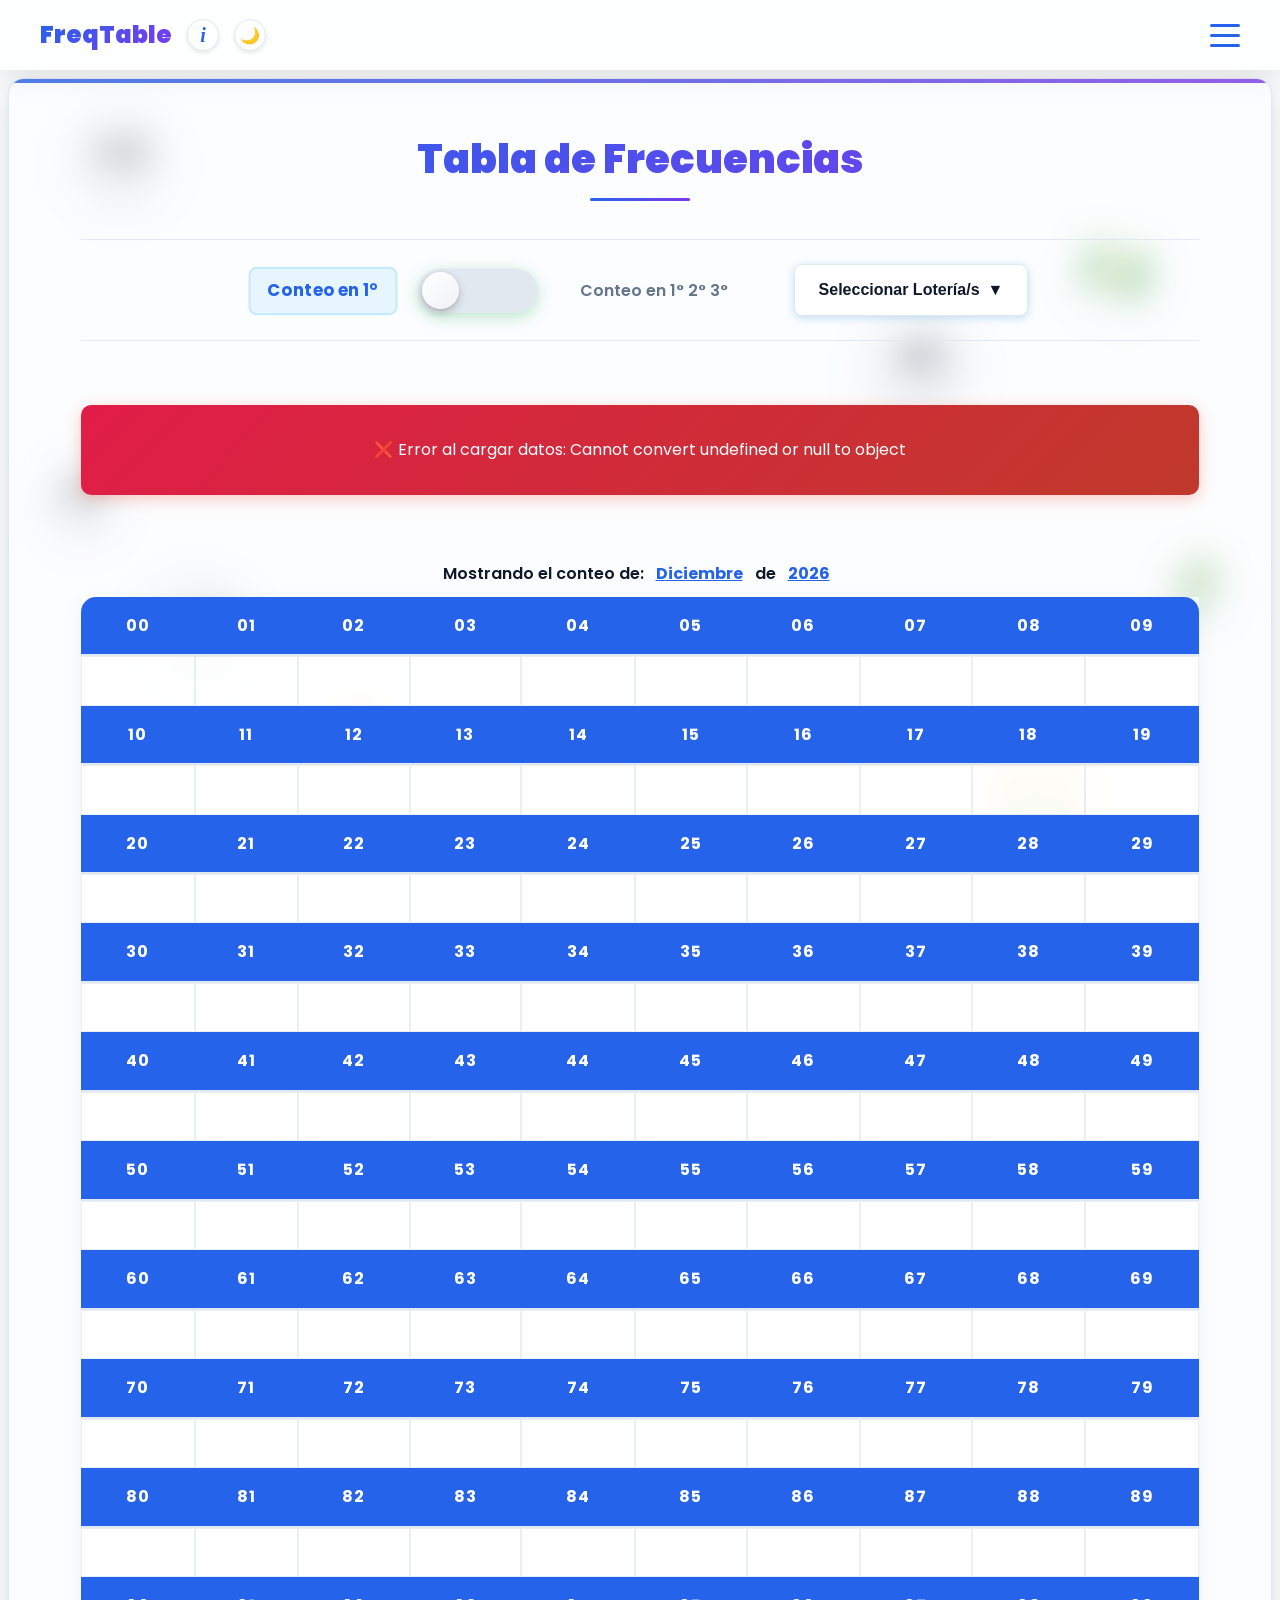
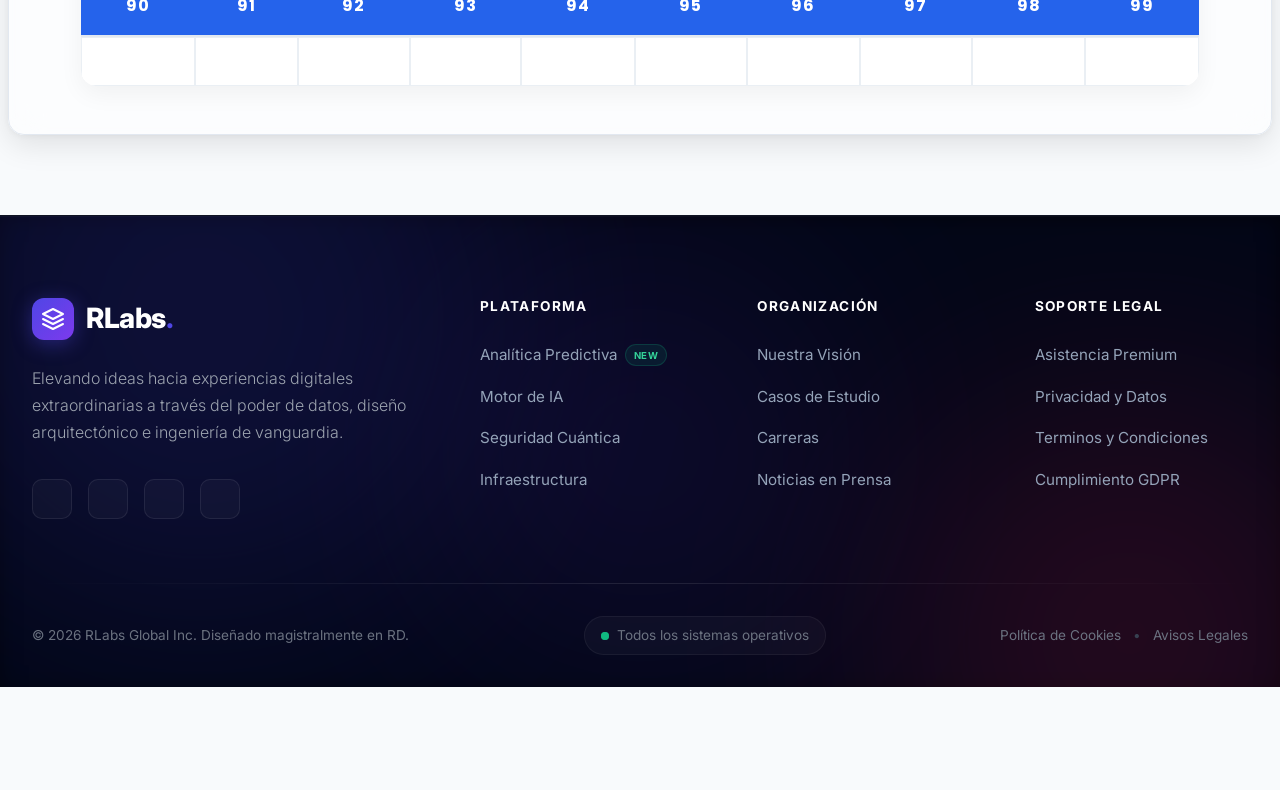
==== commit c663e559: "feat(ui): ultra refinement con personajes levitantes, width 99% movil y glowing footer" ====
--- a/index.html
+++ b/index.html
@@ -22,11 +22,13 @@
     <!-- FONDO ANIMADO SUTIL (Loterías RD) -->
     <div class="levitating-bg">
         <div class="floating-item ball ball-1">04</div>
-        <div class="floating-item money money-1">$</div>
+        <div class="floating-item money money-1">💵</div>
         <div class="floating-item ball ball-2">21</div>
-        <div class="floating-item money money-2">RD$</div>
+        <div class="floating-item char char-winner">🤑</div>
         <div class="floating-item ball ball-3">65</div>
+        <div class="floating-item money money-2">💸</div>
         <div class="floating-item ball ball-4">99</div>
+        <div class="floating-item money money-3">💰</div>
     </div>
 
     <!-- SECCIÓN PARA ANUNCIOS: Top Banner (Escalable para Ads) -->
--- a/resultado/css/theme-premium.css
+++ b/resultado/css/theme-premium.css
@@ -18,15 +18,15 @@
     
     --border-color: #E2E8F0;
     
-    --glass-background: rgba(255, 255, 255, 0.85);
-    --glass-border: rgba(255, 255, 255, 0.6);
-    
-    --header-bg: rgba(255, 255, 255, 0.9);
+    --glass-background: rgba(255, 255, 255, 0.65);
+    --glass-border: rgba(255, 255, 255, 0.4);
+    
+    --header-bg: rgba(255, 255, 255, 0.85);
     --header-text: #0F172A;
     
-    --nav-menu-bg: rgba(255, 255, 255, 0.98);
-    
-    --card-bg: rgba(255, 255, 255, 0.7);
+    --nav-menu-bg: rgba(255, 255, 255, 0.95);
+    
+    --card-bg: rgba(255, 255, 255, 0.55);
     
     --table-header-bg: #2563EB;
     --table-header-text: #FFFFFF;
@@ -60,15 +60,15 @@
     
     --border-color: #1E293B; /* Slate 800 */
     
-    --glass-background: rgba(15, 23, 42, 0.7);
-    --glass-border: rgba(255, 255, 255, 0.05);
-    
-    --header-bg: rgba(2, 6, 23, 0.85);
+    --glass-background: rgba(15, 23, 42, 0.5);
+    --glass-border: rgba(255, 255, 255, 0.03);
+    
+    --header-bg: rgba(2, 6, 23, 0.75);
     --header-text: #F8FAFC;
     
-    --nav-menu-bg: rgba(2, 6, 23, 0.98);
-    
-    --card-bg: rgba(15, 23, 42, 0.6);
+    --nav-menu-bg: rgba(2, 6, 23, 0.95);
+    
+    --card-bg: rgba(15, 23, 42, 0.35);
     
     --table-header-bg: #0F172A;
     --table-header-text: #38BDF8;
@@ -184,13 +184,43 @@
 .main-container {
     background: var(--card-bg) !important;
     border: 1px solid var(--border-color) !important;
-    backdrop-filter: blur(12px);
-    -webkit-backdrop-filter: blur(12px);
+    backdrop-filter: blur(16px);
+    -webkit-backdrop-filter: blur(16px);
     border-radius: 16px !important;
+    width: 100%;
 }
 .main-container::before {
-    background: linear-gradient(90deg, var(--primary-color) 0%, var(--secondary-color) 100%) !important;
+    background: linear-gradient(90deg, rgba(37, 99, 235, 0.8) 0%, rgba(124, 58, 237, 0.8) 100%) !important;
     border-radius: 16px 16px 0 0 !important;
+}
+
+[data-theme="dark"] .main-container::before {
+    background: linear-gradient(90deg, rgba(56, 189, 248, 0.6) 0%, rgba(167, 139, 250, 0.6) 100%) !important;
+}
+
+@media (max-width: 768px) {
+    body {
+        padding-left: 0.5%;
+        padding-right: 0.5%;
+        overflow-x: hidden;
+    }
+    .main-container {
+        width: 99% !important;
+        max-width: 99% !important;
+        margin-left: auto !important;
+        margin-right: auto !important;
+        padding-left: 5px !important;
+        padding-right: 5px !important;
+    }
+    .table-container {
+        padding: 0 !important;
+        width: 100% !important;
+        border-radius: 0 0 12px 12px !important;
+    }
+    table td {
+        padding: 8px 4px !important;
+        font-size: 1.1rem !important;
+    }
 }
 
 .title {
@@ -387,50 +417,73 @@
     z-index: -1;
     overflow: hidden;
     pointer-events: none;
-    opacity: 0.6;
+    opacity: 0.85; /* Un poco más vivos en light mode */
 }
 [data-theme="dark"] .levitating-bg {
-    opacity: 0.25;
+    opacity: 0.45; /* Vivos y sutiles en dark mode */
 }
 
 .floating-item {
     position: absolute;
-    border-radius: 50%;
     display: flex;
     align-items: center;
     justify-content: center;
     font-weight: 900;
-    box-shadow: inset -5px -5px 15px rgba(0,0,0,0.15), 0 10px 25px rgba(0,0,0,0.1);
     animation: floatAnim infinite ease-in-out alternate;
+    filter: drop-shadow(0 15px 25px rgba(0,0,0,0.15));
 }
 
 .floating-item.ball {
-    width: 90px; height: 90px;
+    width: 85px; height: 85px;
     background: radial-gradient(circle at 30% 30%, #ffffff 0%, #cbd5e1 100%);
     color: #0f172a;
-    font-size: 38px;
+    font-size: 34px;
     border: 3px solid #94a3b8;
+    border-radius: 50%;
+    box-shadow: inset -5px -5px 15px rgba(0,0,0,0.15);
 }
 
 .floating-item.money {
-    width: 65px; height: 65px;
-    background: radial-gradient(circle at 30% 30%, #fbbf24 0%, #b45309 100%);
-    color: #ffffff;
-    font-size: 26px;
-    border: 3px solid #f59e0b;
-    text-shadow: 1px 1px 3px rgba(0,0,0,0.3);
-}
-
-.ball-1 { top: 15%; left: 8%; animation-duration: 22s; transform: scale(0.9); }
-.money-1 { top: 30%; right: 12%; animation-duration: 18s; animation-delay: -5s; transform: scale(1.1); }
-.ball-2 { bottom: 20%; left: 15%; animation-duration: 25s; animation-delay: -12s; transform: scale(1.2); }
-.money-2 { bottom: 10%; right: 20%; animation-duration: 20s; animation-delay: -3s; transform: scale(0.85); }
-.ball-3 { top: 55%; left: 2%; animation-duration: 19s; animation-delay: -8s; transform: scale(0.7); }
-.ball-4 { top: 40%; right: 5%; animation-duration: 24s; animation-delay: -15s; transform: scale(1); }
+    font-size: 55px;
+    filter: drop-shadow(0 10px 15px rgba(16, 185, 129, 0.3));
+    animation: moneyFloat infinite ease-in-out alternate;
+}
+
+.floating-item.char {
+    font-size: 80px;
+    filter: drop-shadow(0 20px 30px rgba(0,0,0,0.2));
+    animation: charFloat infinite ease-in-out alternate;
+    opacity: 0.8;
+}
+
+[data-theme="dark"] .floating-item.char {
+    filter: drop-shadow(0 20px 30px rgba(255,255,255,0.05));
+    opacity: 0.6;
+}
+
+.ball-1 { top: 12%; left: 6%; animation-duration: 24s; transform: scale(0.9); }
+.money-1 { top: 25%; right: 10%; animation-duration: 21s; animation-delay: -3s; transform: scale(1.1) rotate(15deg); }
+.ball-2 { bottom: 25%; left: 12%; animation-duration: 28s; animation-delay: -10s; transform: scale(1.15); }
+.char-winner { bottom: 5%; right: 15%; animation-duration: 22s; animation-delay: -5s; transform: scale(1.2); }
+.ball-3 { top: 50%; left: 3%; animation-duration: 20s; animation-delay: -7s; transform: scale(0.75); }
+.money-2 { top: 60%; right: 4%; animation-duration: 26s; animation-delay: -14s; transform: scale(0.9) rotate(-20deg); }
+.ball-4 { top: 35%; right: 25%; animation-duration: 25s; animation-delay: -18s; transform: scale(1); }
+.money-3 { bottom: 15%; left: 25%; animation-duration: 23s; animation-delay: -8s; transform: scale(0.8) rotate(10deg); }
 
 @keyframes floatAnim {
-    0% { transform: translateY(0); }
-    100% { transform: translateY(-40px); }
+    0% { transform: translateY(0) rotate(0deg); }
+    100% { transform: translateY(-50px) rotate(10deg); }
+}
+
+@keyframes moneyFloat {
+    0% { transform: translateY(0) scale(1) rotate(-5deg); filter: hue-rotate(0deg); }
+    100% { transform: translateY(-60px) scale(1.05) rotate(5deg); filter: hue-rotate(15deg); }
+}
+
+@keyframes charFloat {
+    0% { transform: translateY(0) scale(1); }
+    50% { transform: translateY(-30px) scale(1.05); }
+    100% { transform: translateY(-10px) scale(0.98); }
 }
 
 /* TOP BANNER AD CONTAINER */
--- a/resultado/footer/rlabs-footer.css
+++ b/resultado/footer/rlabs-footer.css
@@ -3,13 +3,14 @@
 
 .rlabs-premium-footer {
     position: relative;
-    background: #030712; /* Deepest blue/black */
-    color: #9ca3af; /* Cool gray */
+    background: #020617; /* Deepest space blue */
+    color: #94A3B8; /* Slate 400 */
     font-family: 'Inter', 'Segoe UI', sans-serif;
     padding: 0;
     overflow: hidden;
     margin-top: 5rem;
     border-top: 1px solid rgba(255, 255, 255, 0.05);
+    box-shadow: inset 0 2px 20px rgba(0,0,0,0.5), inset 0 1px 1px rgba(255,255,255,0.05);
     z-index: 10;
 }
 
@@ -194,19 +195,36 @@
 }
 
 .col-links li a {
-    color: #9ca3af;
+    color: #94A3B8;
     text-decoration: none;
     font-size: 0.95rem;
     font-weight: 400;
-    transition: all 0.2s ease;
+    transition: all 0.3s ease;
     display: inline-flex;
     align-items: center;
     gap: 0.5rem;
+    position: relative;
+    padding-left: 0;
+}
+
+.col-links li a::before {
+    content: "›";
+    position: absolute;
+    left: -15px;
+    opacity: 0;
+    color: #38BDF8; /* Electric Cyan */
+    transition: all 0.3s ease;
 }
 
 .col-links li a:hover {
-    color: #ffffff;
-    transform: translateX(4px);
+    color: #F8FAFC;
+    transform: translateX(15px);
+    text-shadow: 0 0 10px rgba(56, 189, 248, 0.4);
+}
+
+.col-links li a:hover::before {
+    opacity: 1;
+    left: -12px;
 }
 
 .badge.new {
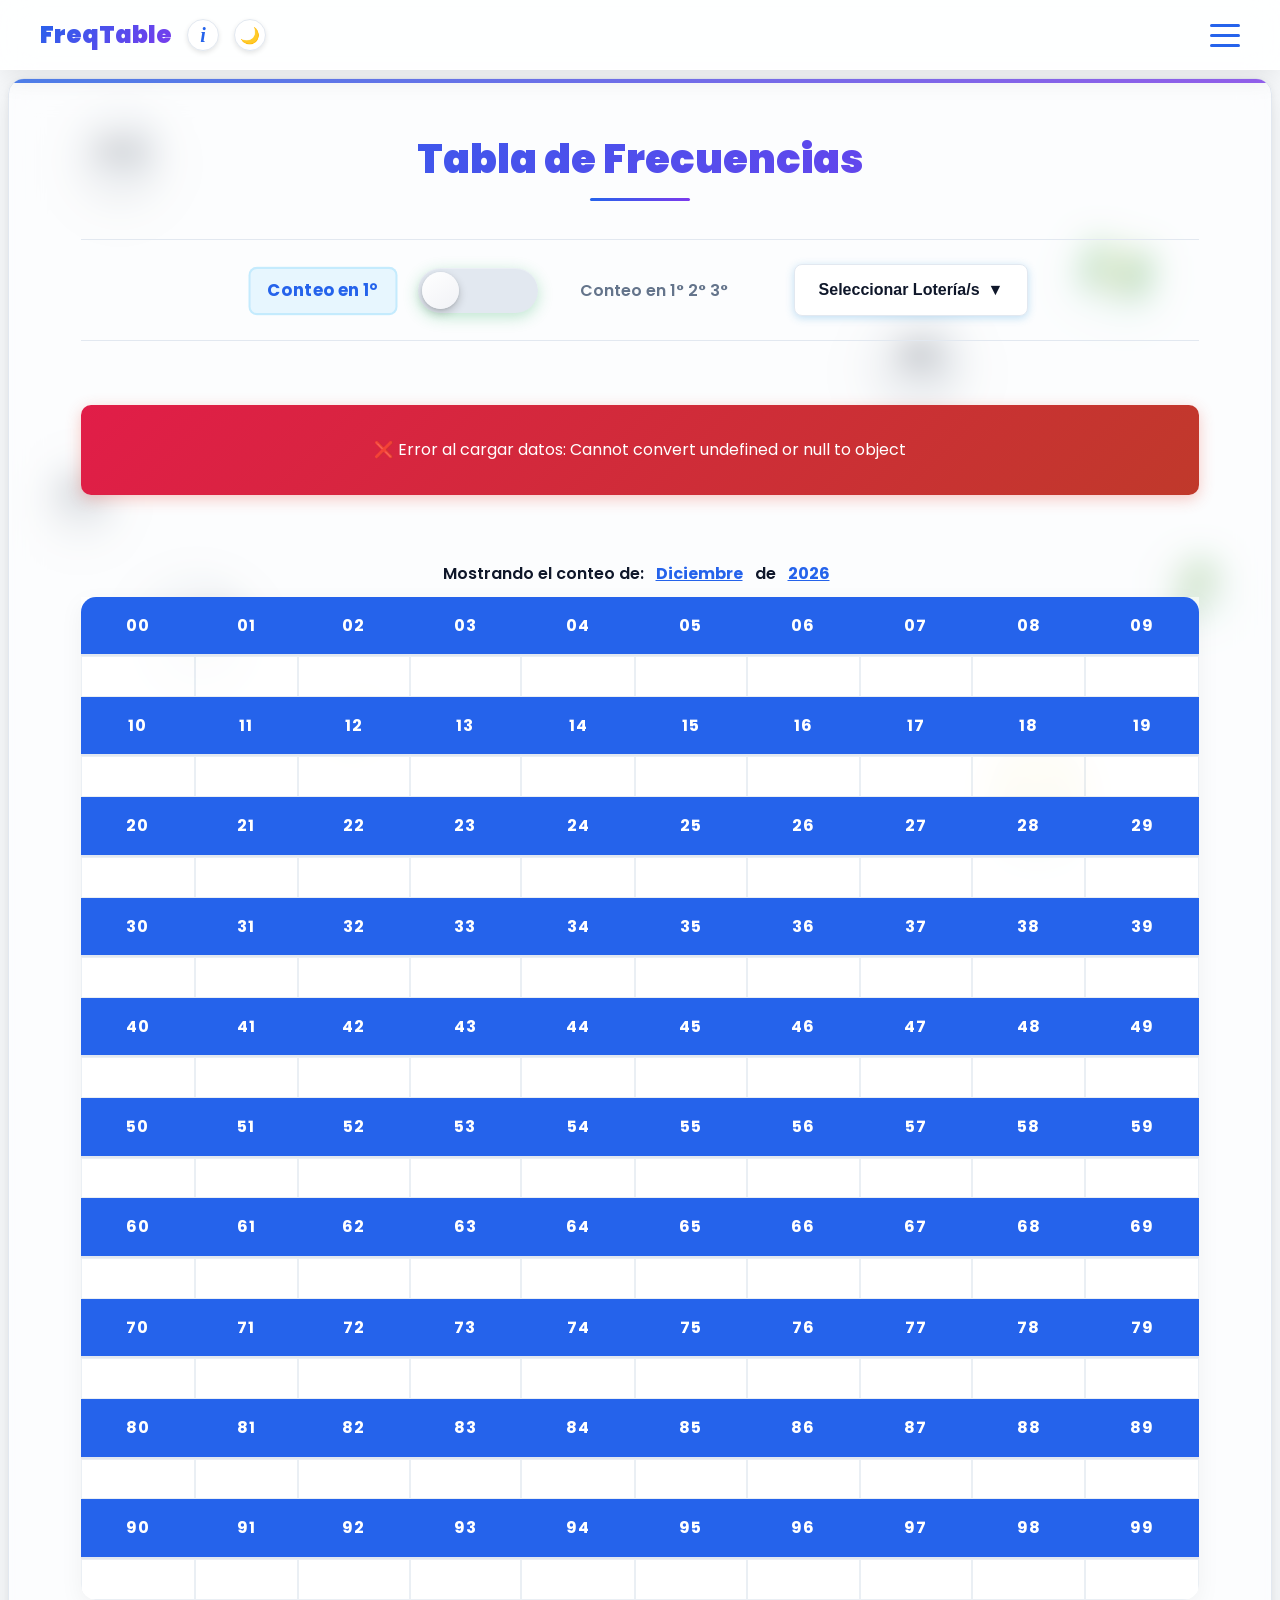
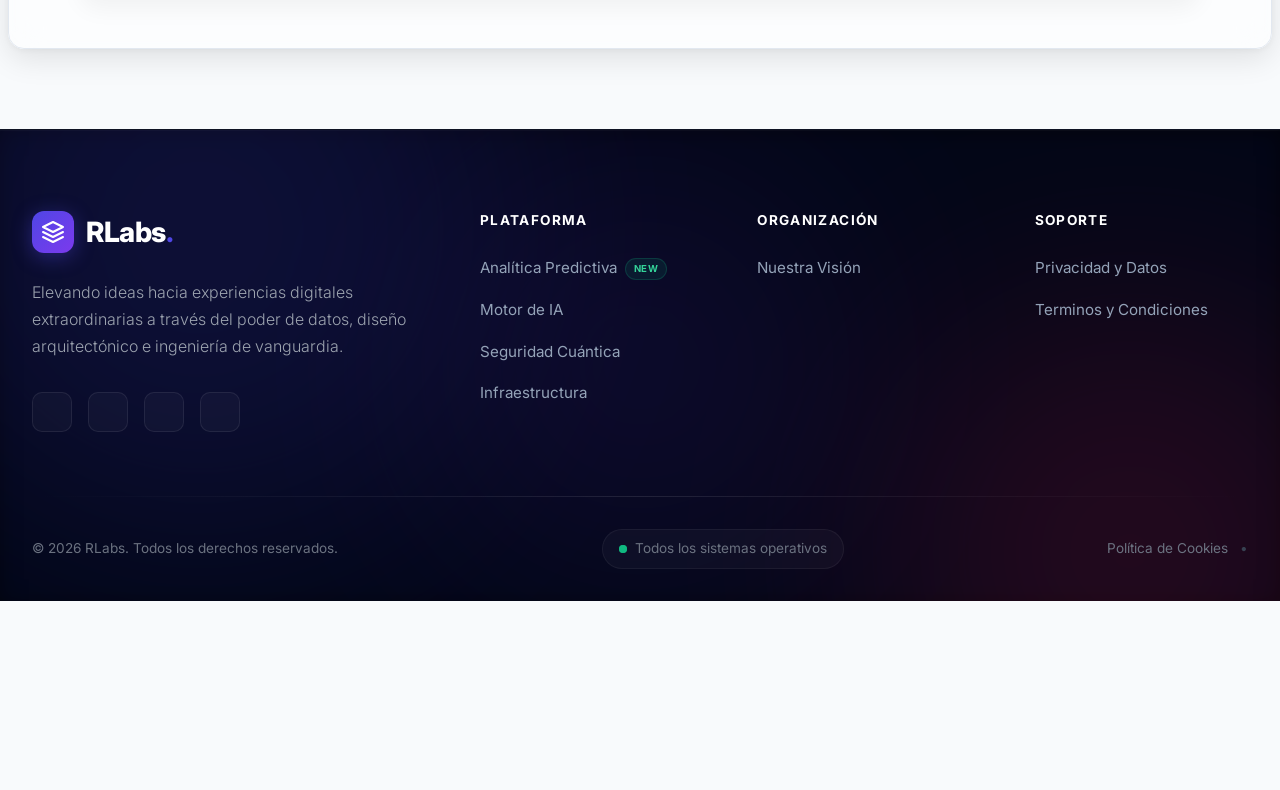
==== commit 4fbd0ef7: "fix(js): add cache buster to fetch for footer component to apply links" ====
--- a/index.html
+++ b/index.html
@@ -355,8 +355,8 @@
     <script src="resultado/js/script.js" defer></script>
     <script src="resultado/footer/rlabs-footer.js" defer></script>
     <script>
-        // Cargar footer dinámicamente
-        fetch('resultado/footer/rlabs-footer.html')
+        // Cargar footer dinámicamente asegurando versión reciente sin caché
+        fetch('resultado/footer/rlabs-footer.html?v=' + new Date().getTime())
             .then(response => response.text())
             .then(html => {
                 document.getElementById('rlabs-footer-container').innerHTML = html;
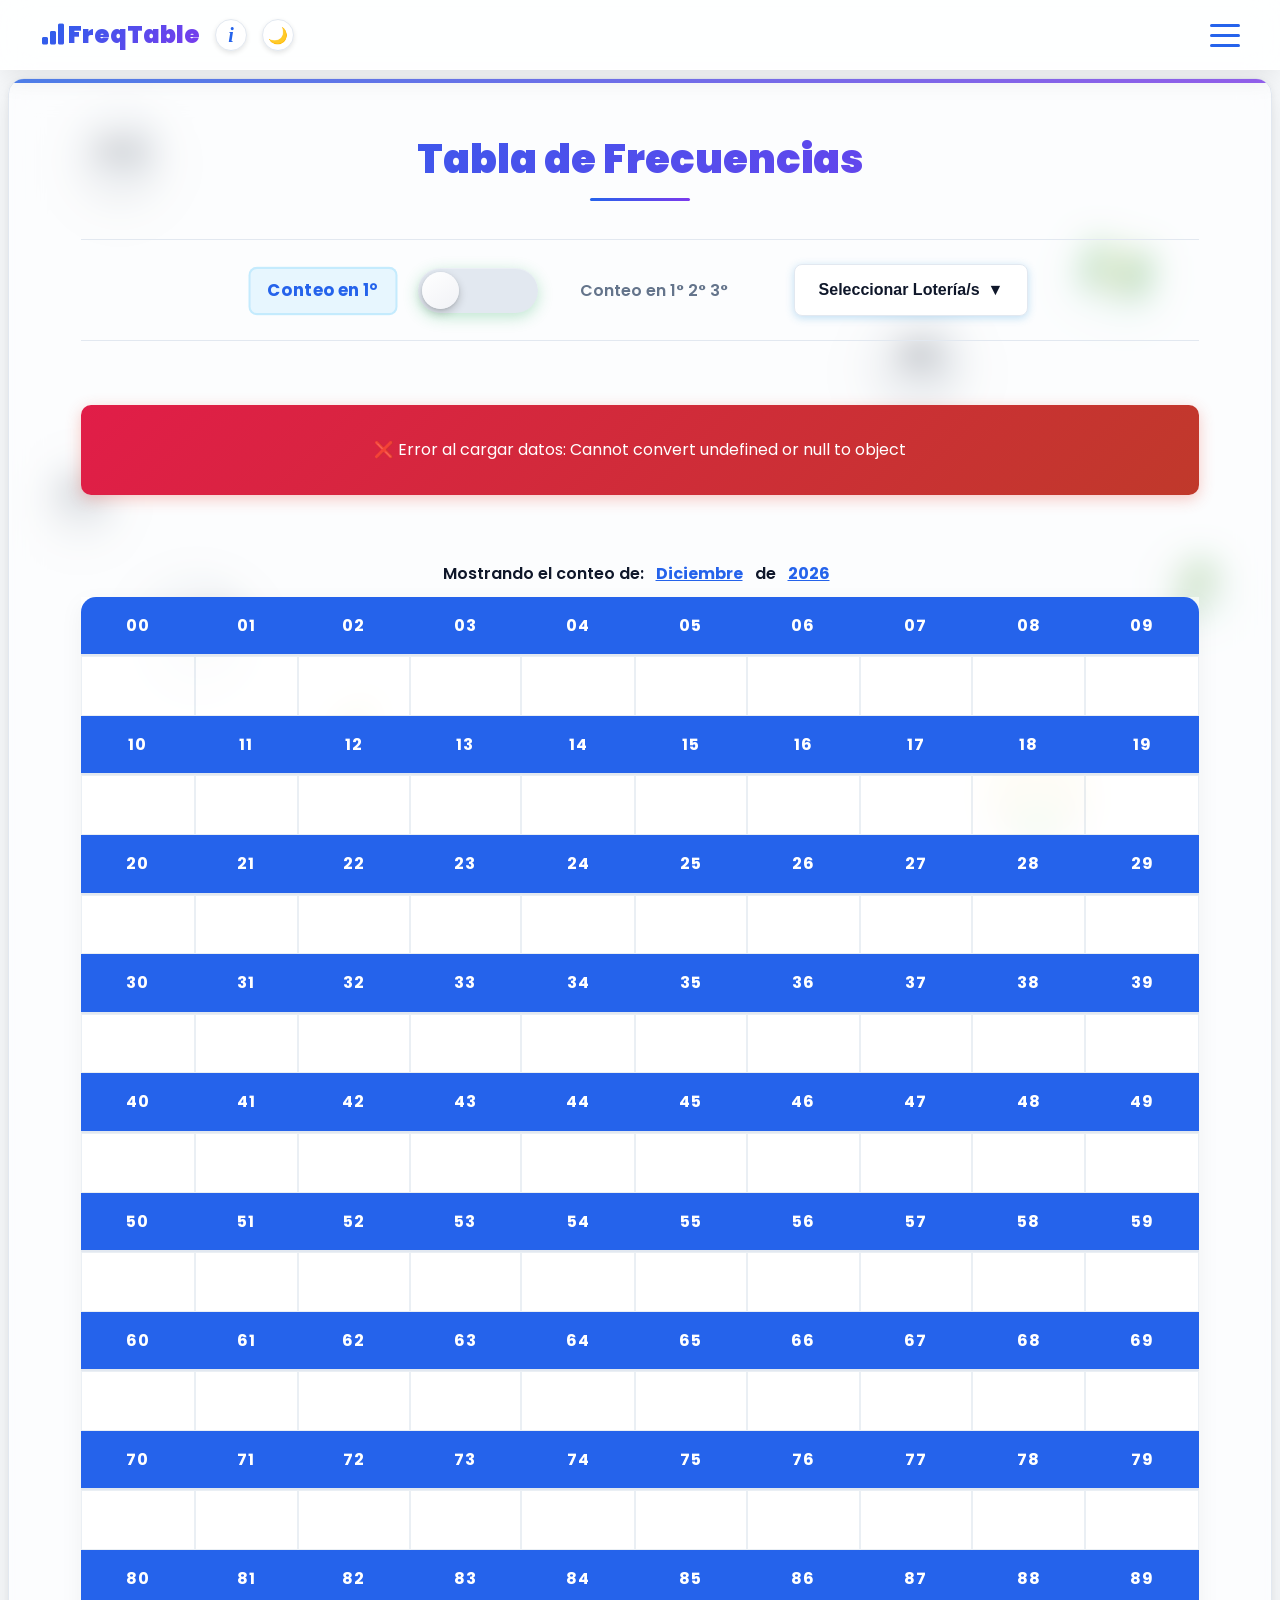
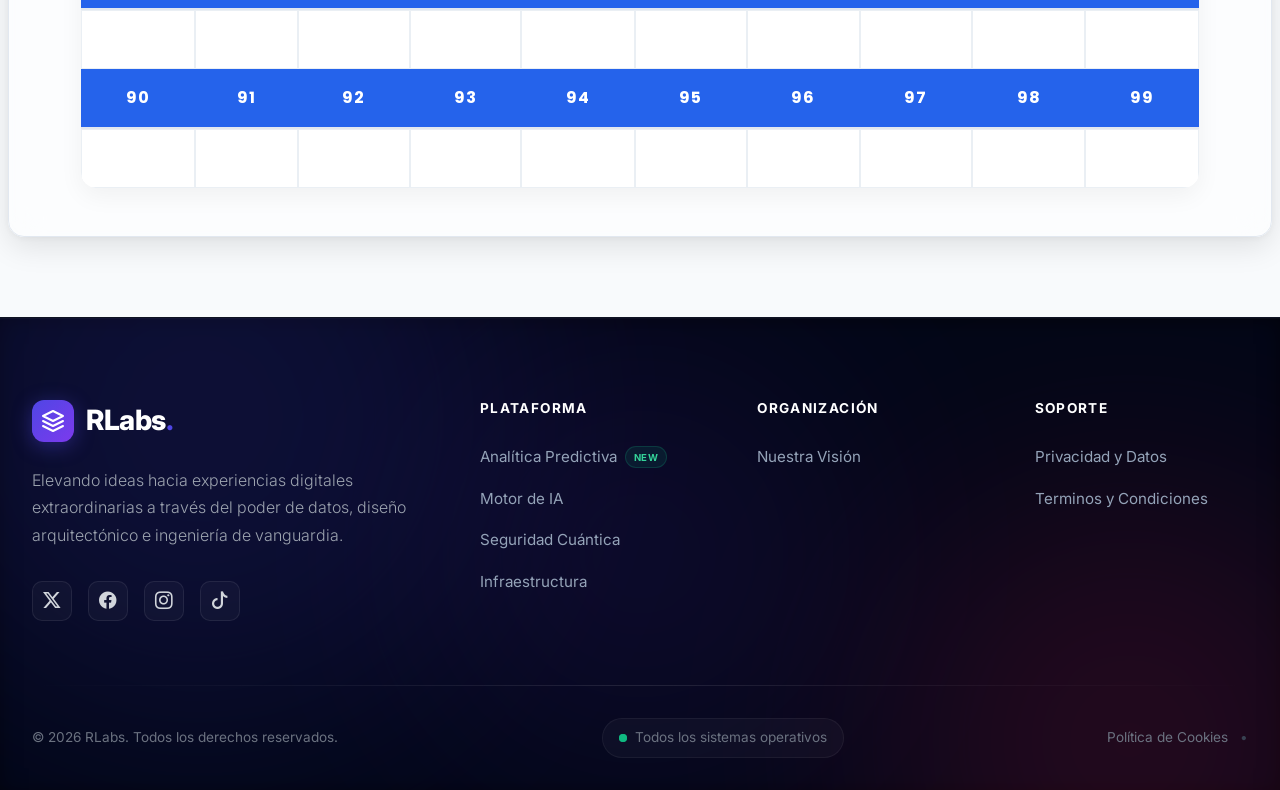
==== commit 524894f6: "fix(ui): include bootstrap icons CDN to correctly render social media icons in footer" ====
--- a/index.html
+++ b/index.html
@@ -12,6 +12,9 @@
     <link
         href="https://fonts.googleapis.com/css2?family=Poppins:wght@300;400;500;600;700;800&family=Inter:wght@300;400;500;600;700&display=swap"
         rel="stylesheet">
+    
+    <!-- Bootstrap Icons -->
+    <link rel="stylesheet" href="https://cdn.jsdelivr.net/npm/bootstrap-icons@1.11.3/font/bootstrap-icons.min.css">
 
     <link rel="stylesheet" href="resultado/css/estilos.css?v=1">
     <link rel="stylesheet" href="resultado/css/theme-premium.css?v=1">
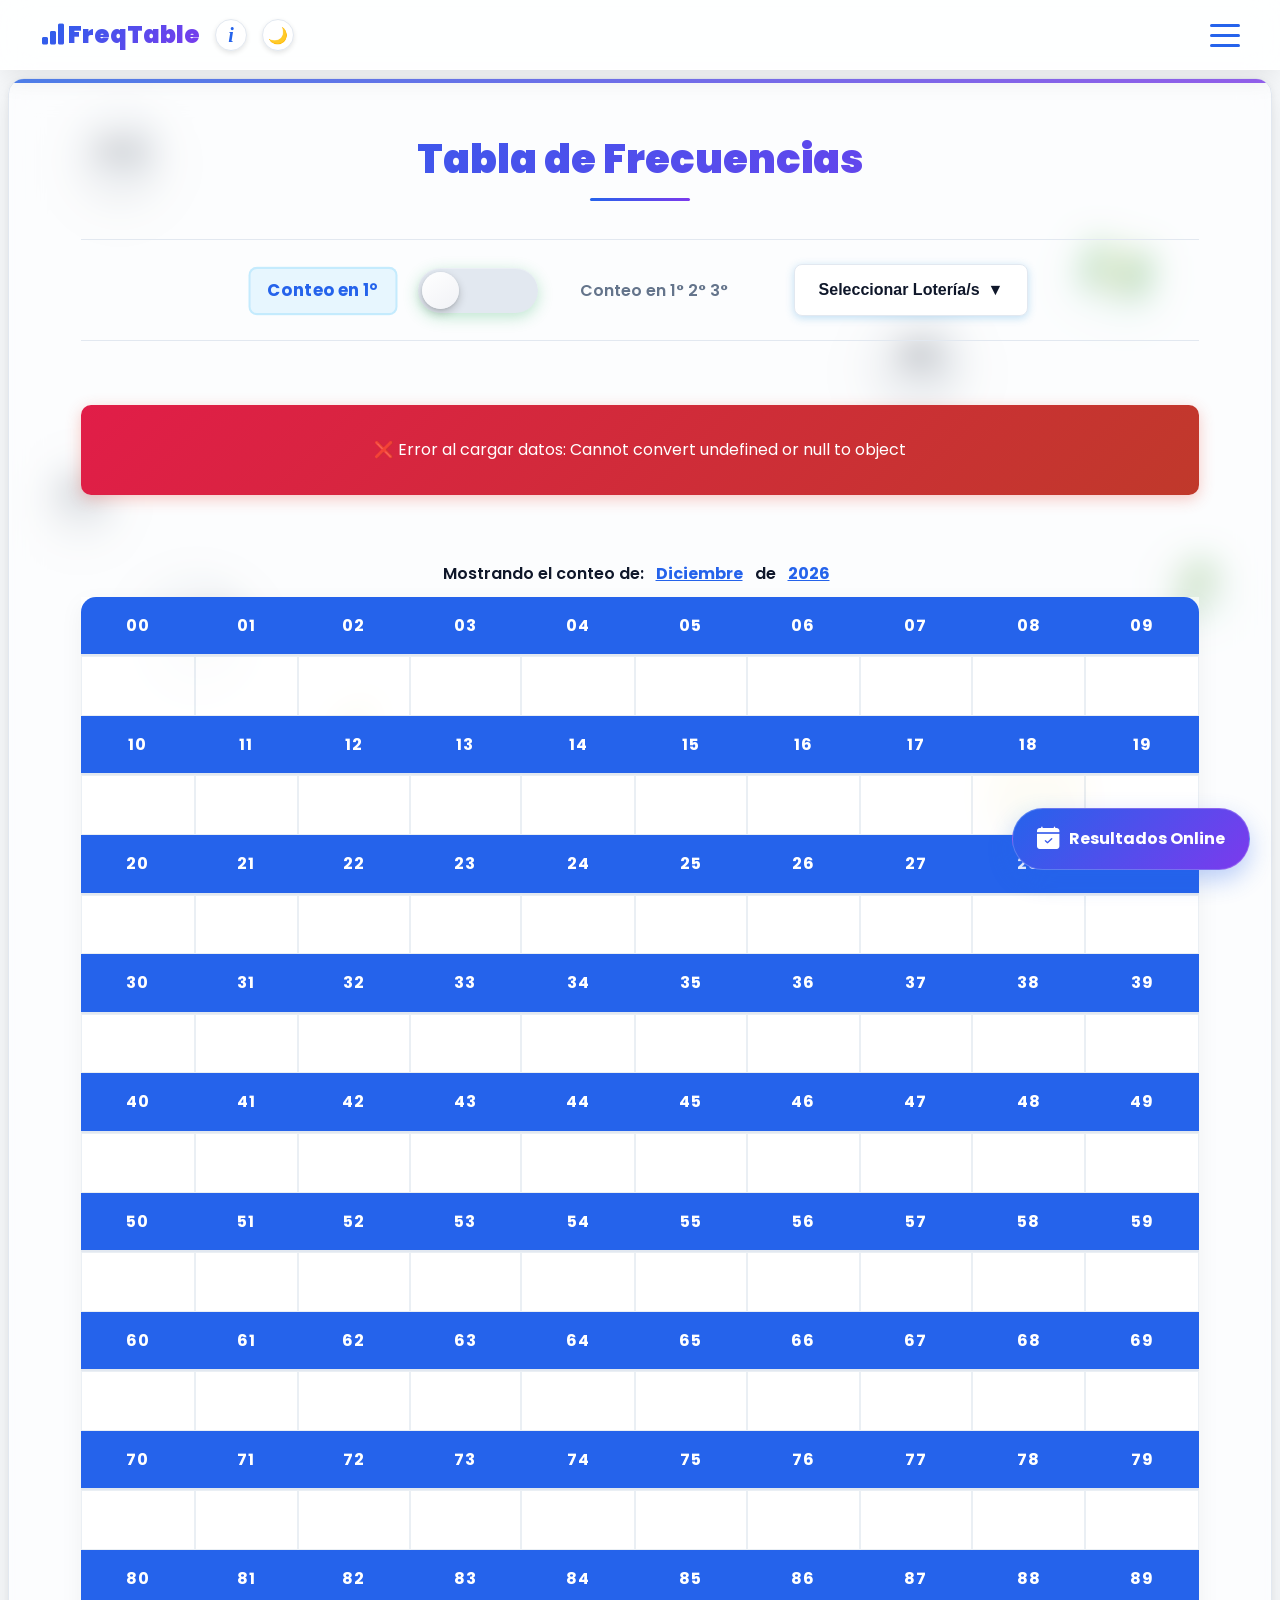
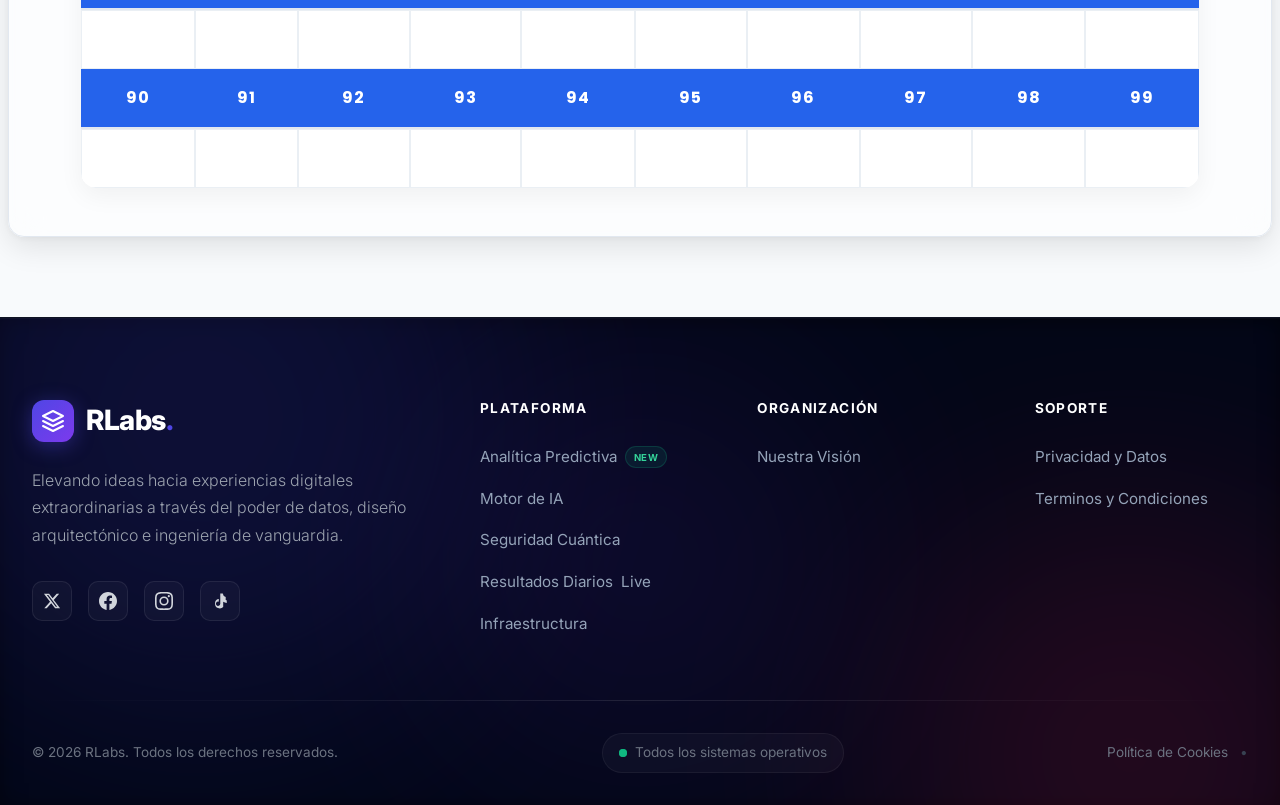
==== commit 8e4f17e3: "feat(ui): add strategic results button and menu link for better visibility" ====
--- a/index.html
+++ b/index.html
@@ -62,6 +62,7 @@
                 </button>
                 <ul class="nav-menu" id="navMenu">
                     <li><a href="#tabla">Tabla</a></li>
+                    <li><a href="resultado/resultados.php" class="nav-results-highlight">Resultados RD <span class="badge live">Live</span></a></li>
                     <li><a href="resultado/calculadora.html">Calculadora</a></li>
                     <li><a href="#ayuda">Ayuda</a></li>
                     <li><a href="#acerca">Acerca</a></li>
@@ -349,6 +350,13 @@
         </aside>
     </main>
 
+    <!-- Botón Flotante Estratégico para Resultados -->
+    <a href="resultado/resultados.php" class="strategic-results-btn" title="Ver Resultados en Tiempo Real">
+        <div class="glow-wrap"></div>
+        <i class="bi bi-calendar-check-fill"></i>
+        <span>Resultados Online</span>
+    </a>
+
     <!-- Overlay oscuro para el modal -->
     <div class="info-modal-overlay" id="infoModalOverlay"></div>
 
--- a/resultado/css/estilos.css
+++ b/resultado/css/estilos.css
@@ -747,14 +747,14 @@
 /* Modal de información - Inicialmente oculto */
 .info-modal {
     position: fixed;
-    top: 0;
+    top: 62px; /* Alineado con la base del header */
     right: 0;
     bottom: 0;
     width: 90%;
     max-width: 500px;
     background: linear-gradient(135deg, #f8f9fa 0%, #e9ecef 100%);
     box-shadow: -10px 0 30px var(--shadow-heavy);
-    z-index: 2000;
+    z-index: 999; /* Justo debajo del header (1000) para recibir su sombra */
     overflow-y: auto;
     padding: var(--spacing-xl);
     border-left: 4px solid var(--secondary-color);
@@ -821,7 +821,7 @@
     right: 0;
     bottom: 0;
     background: rgba(0, 0, 0, 0.5);
-    z-index: 1999;
+    z-index: 998;
     display: none;
     opacity: 0;
     transition: opacity 0.3s ease;
@@ -1507,6 +1507,7 @@
     .info-modal {
         width: 95%;
         max-width: none;
+        top: 50px; /* Header más pequeño en móviles (18px logo + padding) */
     }
 
     /* Ajustar padding del main-container en móviles */
--- a/resultado/css/theme-premium.css
+++ b/resultado/css/theme-premium.css
@@ -508,3 +508,77 @@
 [data-theme="dark"] .top-ad {
     background: rgba(255,255,255,0.02);
 }
+
+/* ESTRATEGIC RESULTS BUTTON & MENU HIGHLIGHTS */
+.nav-results-highlight {
+    color: var(--primary-color) !important;
+    font-weight: 700 !important;
+}
+
+.nav-results-highlight .badge.live {
+    background: var(--accent-color);
+    color: white;
+    font-size: 10px;
+    padding: 2px 6px;
+    border-radius: 4px;
+    margin-left: 5px;
+    text-transform: uppercase;
+    animation: pulseLive 2s infinite;
+}
+
+@keyframes pulseLive {
+    0% { opacity: 1; transform: scale(1); }
+    50% { opacity: 0.6; transform: scale(0.95); }
+    100% { opacity: 1; transform: scale(1); }
+}
+
+.strategic-results-btn {
+    position: fixed;
+    bottom: 30px;
+    right: 30px;
+    background: linear-gradient(135deg, var(--primary-color), var(--secondary-color));
+    color: white !important;
+    padding: 12px 24px;
+    border-radius: 50px;
+    display: flex;
+    align-items: center;
+    gap: 10px;
+    text-decoration: none !important;
+    font-weight: 700;
+    box-shadow: 0 10px 25px var(--glow-color);
+    z-index: 9999;
+    transition: all 0.4s cubic-bezier(0.175, 0.885, 0.32, 1.275);
+    border: 1px solid rgba(255, 255, 255, 0.2);
+    overflow: hidden;
+}
+
+.strategic-results-btn:hover {
+    transform: translateY(-8px) scale(1.05);
+    box-shadow: 0 15px 35px var(--glow-color);
+}
+
+.strategic-results-btn i {
+    font-size: 1.4rem;
+}
+
+.strategic-results-btn .glow-wrap {
+    position: absolute;
+    top: 0; left: -100%;
+    width: 100%; height: 100%;
+    background: linear-gradient(90deg, transparent, rgba(255,255,255,0.4), transparent);
+    transition: 0.5s;
+}
+
+.strategic-results-btn:hover .glow-wrap {
+    left: 100%;
+    transition: 0.6s;
+}
+
+@media (max-width: 768px) {
+    .strategic-results-btn {
+        bottom: 20px;
+        right: 20px;
+        padding: 10px 18px;
+        font-size: 0.9rem;
+    }
+}
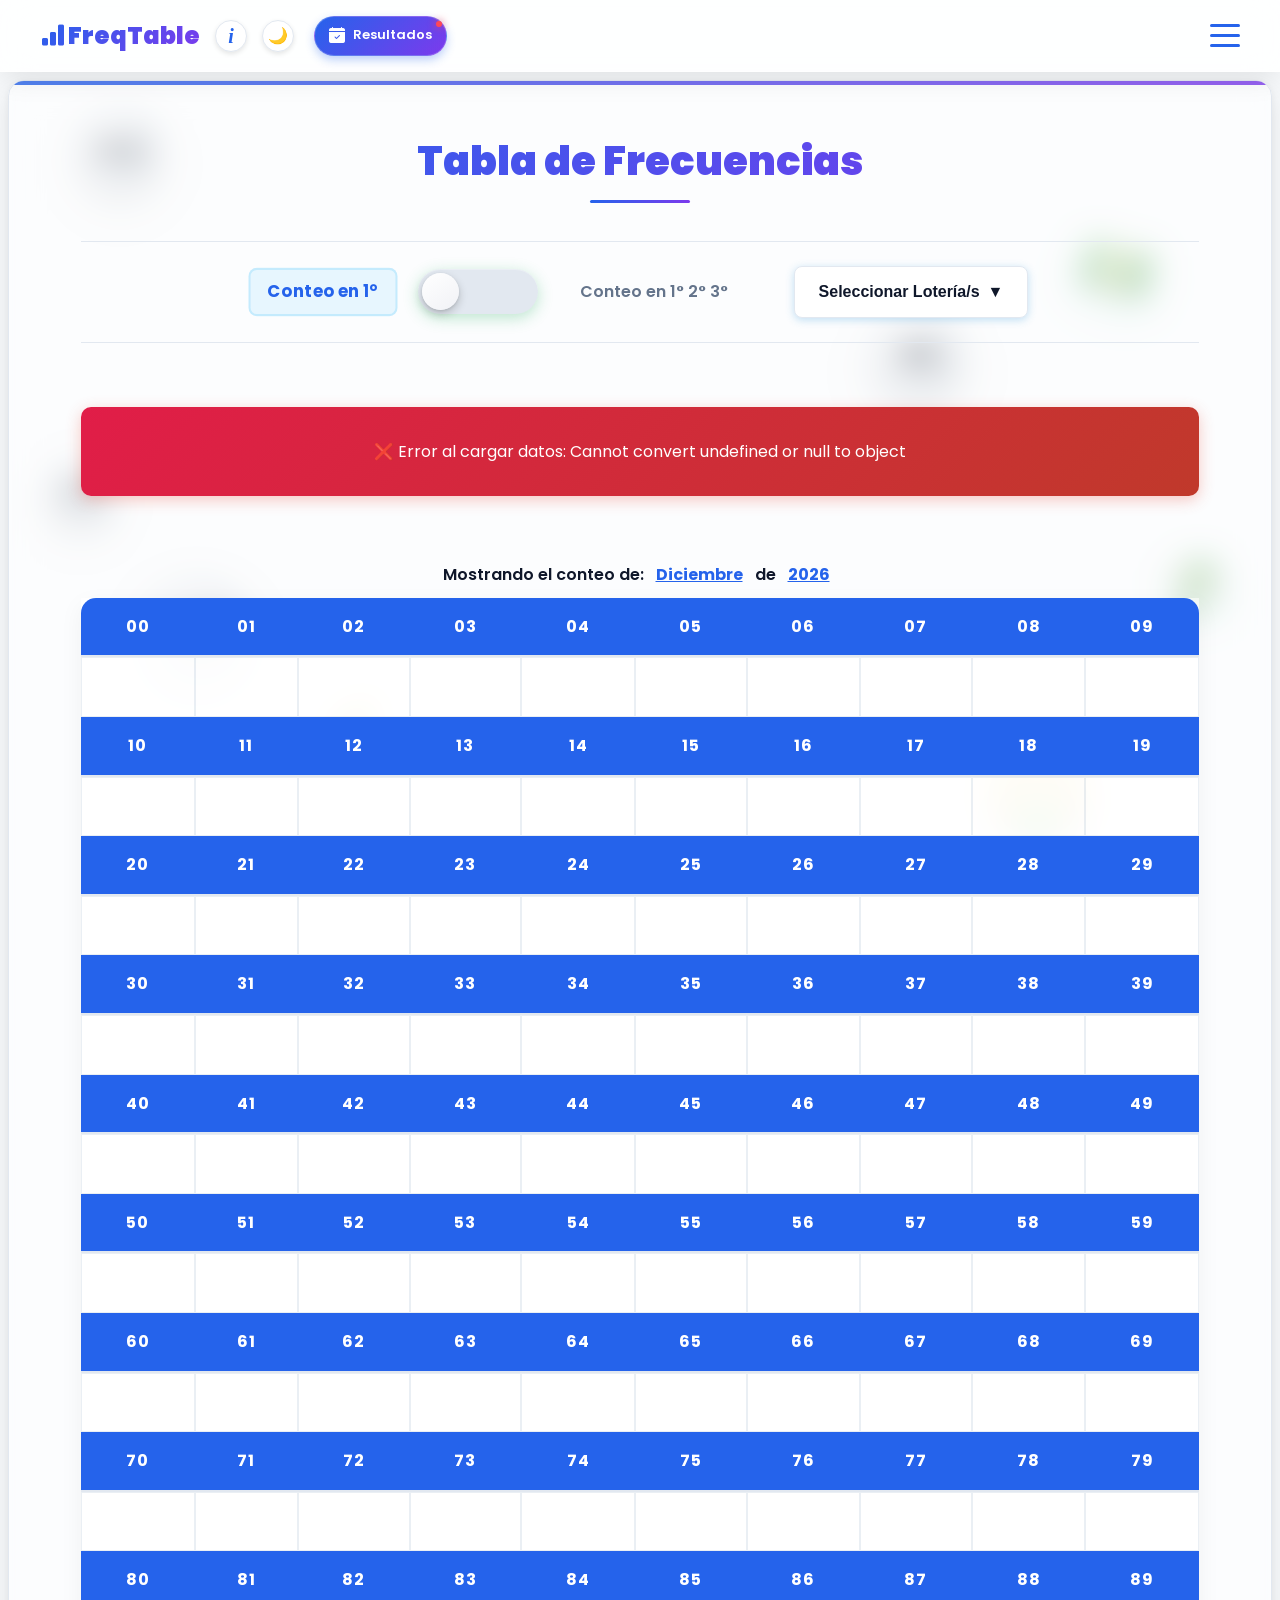
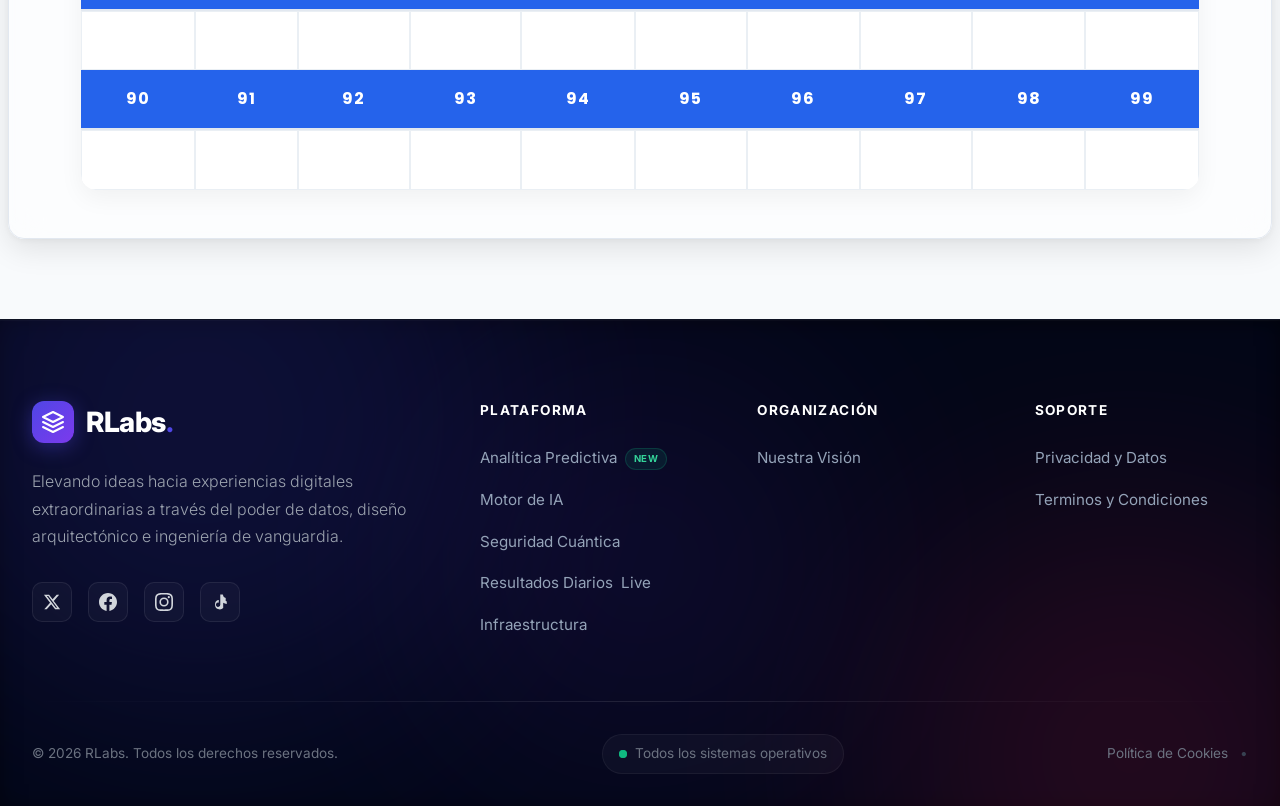
==== commit 9b3454aa: "fix(ui): move results button to header and ensure all lotteries are shown" ====
--- a/index.html
+++ b/index.html
@@ -52,6 +52,12 @@
                 <button class="btn-theme" id="themeToggle" aria-label="Cambiar tema oscuro/claro" title="Cambiar Tema">
                     🌙
                 </button>
+                <!-- BOTÓN ESTRATÉGICO DE RESULTADOS -->
+                <a href="resultado/resultados.php" class="btn-direct-results" title="Ver Resultados RD">
+                    <i class="bi bi-calendar-check-fill"></i>
+                    <span class="btn-text">Resultados</span>
+                    <span class="live-dot"></span>
+                </a>
             </div>
             <nav>
                 <button class="nav-toggle" id="navToggle" aria-label="Abrir o cerrar menú de navegación"
@@ -350,13 +356,6 @@
         </aside>
     </main>
 
-    <!-- Botón Flotante Estratégico para Resultados -->
-    <a href="resultado/resultados.php" class="strategic-results-btn" title="Ver Resultados en Tiempo Real">
-        <div class="glow-wrap"></div>
-        <i class="bi bi-calendar-check-fill"></i>
-        <span>Resultados Online</span>
-    </a>
-
     <!-- Overlay oscuro para el modal -->
     <div class="info-modal-overlay" id="infoModalOverlay"></div>
 
--- a/resultado/css/theme-premium.css
+++ b/resultado/css/theme-premium.css
@@ -532,53 +532,65 @@
     100% { opacity: 1; transform: scale(1); }
 }
 
-.strategic-results-btn {
-    position: fixed;
-    bottom: 30px;
-    right: 30px;
+/* HEADER DIRECT RESULTS BUTTON */
+.btn-direct-results {
     background: linear-gradient(135deg, var(--primary-color), var(--secondary-color));
     color: white !important;
-    padding: 12px 24px;
-    border-radius: 50px;
+    padding: 6px 14px;
+    border-radius: 20px;
     display: flex;
     align-items: center;
-    gap: 10px;
+    gap: 8px;
     text-decoration: none !important;
-    font-weight: 700;
-    box-shadow: 0 10px 25px var(--glow-color);
-    z-index: 9999;
-    transition: all 0.4s cubic-bezier(0.175, 0.885, 0.32, 1.275);
+    font-weight: 600;
+    font-size: 13px;
+    box-shadow: 0 4px 10px var(--glow-color);
+    transition: all 0.3s ease;
     border: 1px solid rgba(255, 255, 255, 0.2);
-    overflow: hidden;
-}
-
-.strategic-results-btn:hover {
-    transform: translateY(-8px) scale(1.05);
-    box-shadow: 0 15px 35px var(--glow-color);
-}
-
-.strategic-results-btn i {
-    font-size: 1.4rem;
-}
-
-.strategic-results-btn .glow-wrap {
+    position: relative;
+    margin-left: 5px;
+}
+
+.btn-direct-results:hover {
+    transform: translateY(-2px);
+    box-shadow: 0 6px 15px var(--glow-color);
+    filter: brightness(1.1);
+}
+
+.btn-direct-results i {
+    font-size: 1rem;
+}
+
+.btn-direct-results .live-dot {
+    width: 6px;
+    height: 6px;
+    background: #ff4757;
+    border-radius: 50%;
     position: absolute;
-    top: 0; left: -100%;
-    width: 100%; height: 100%;
-    background: linear-gradient(90deg, transparent, rgba(255,255,255,0.4), transparent);
-    transition: 0.5s;
-}
-
-.strategic-results-btn:hover .glow-wrap {
-    left: 100%;
-    transition: 0.6s;
+    top: 4px;
+    right: 4px;
+    box-shadow: 0 0 8px #ff4757;
+    animation: liveHighlight 1.5s infinite;
+}
+
+@keyframes liveHighlight {
+    0% { transform: scale(1); opacity: 1; }
+    50% { transform: scale(1.5); opacity: 0.5; }
+    100% { transform: scale(1); opacity: 1; }
 }
 
 @media (max-width: 768px) {
-    .strategic-results-btn {
-        bottom: 20px;
-        right: 20px;
-        padding: 10px 18px;
-        font-size: 0.9rem;
-    }
-}
+    .btn-direct-results .btn-text {
+        display: none;
+    }
+    .btn-direct-results {
+        padding: 8px;
+        border-radius: 50%;
+        width: 34px;
+        height: 34px;
+        justify-content: center;
+    }
+    .btn-direct-results i {
+        margin: 0;
+    }
+}
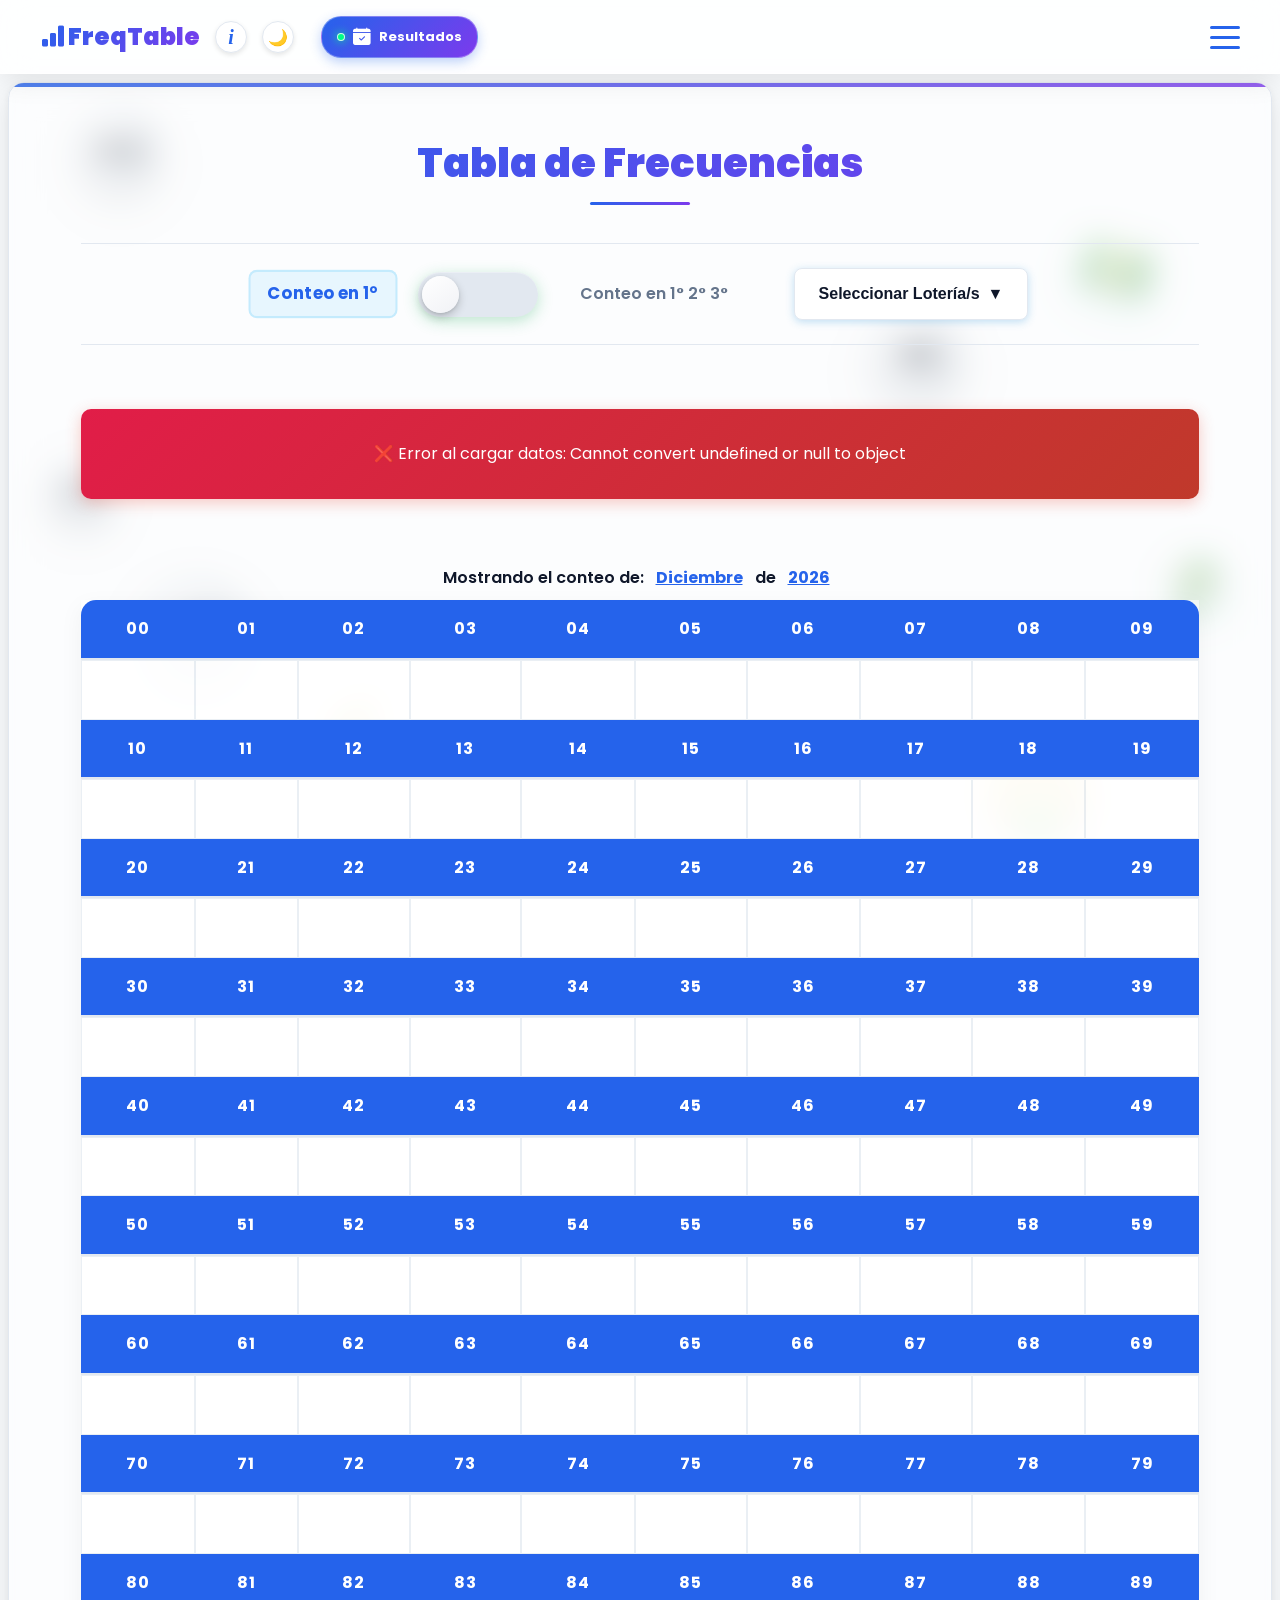
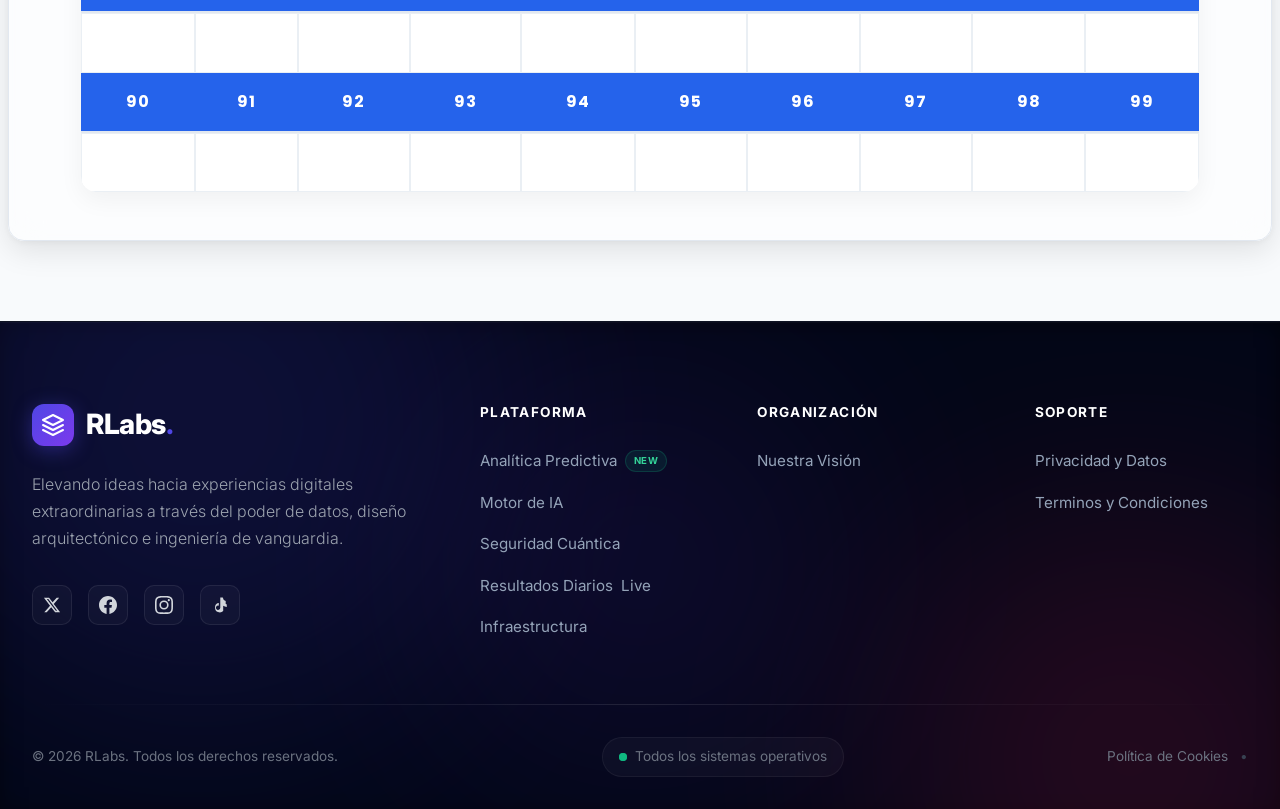
==== commit 28ca9d11: "fix(ui): move green dot inside results button on the left and improve results display logic with dat" ====
--- a/index.html
+++ b/index.html
@@ -16,9 +16,9 @@
     <!-- Bootstrap Icons -->
     <link rel="stylesheet" href="https://cdn.jsdelivr.net/npm/bootstrap-icons@1.11.3/font/bootstrap-icons.min.css">
 
-    <link rel="stylesheet" href="resultado/css/estilos.css?v=1">
-    <link rel="stylesheet" href="resultado/css/theme-premium.css?v=1">
-    <link rel="stylesheet" href="resultado/footer/rlabs-footer.css?v=1">
+    <link rel="stylesheet" href="resultado/css/estilos.css?v=1.2">
+    <link rel="stylesheet" href="resultado/css/theme-premium.css?v=1.2">
+    <link rel="stylesheet" href="resultado/footer/rlabs-footer.css?v=1.2">
 </head>
 
 <body>
@@ -54,9 +54,9 @@
                 </button>
                 <!-- BOTÓN ESTRATÉGICO DE RESULTADOS -->
                 <a href="resultado/resultados.php" class="btn-direct-results" title="Ver Resultados RD">
+                    <span class="live-dot"></span>
                     <i class="bi bi-calendar-check-fill"></i>
                     <span class="btn-text">Resultados</span>
-                    <span class="live-dot"></span>
                 </a>
             </div>
             <nav>
--- a/resultado/css/theme-premium.css
+++ b/resultado/css/theme-premium.css
@@ -536,46 +536,45 @@
 .btn-direct-results {
     background: linear-gradient(135deg, var(--primary-color), var(--secondary-color));
     color: white !important;
-    padding: 6px 14px;
+    padding: 6px 15px;
     border-radius: 20px;
     display: flex;
     align-items: center;
     gap: 8px;
     text-decoration: none !important;
-    font-weight: 600;
+    font-weight: 700;
     font-size: 13px;
-    box-shadow: 0 4px 10px var(--glow-color);
-    transition: all 0.3s ease;
-    border: 1px solid rgba(255, 255, 255, 0.2);
+    box-shadow: 0 4px 12px var(--glow-color);
+    transition: all 0.3s cubic-bezier(0.175, 0.885, 0.32, 1.275);
+    border: 1px solid rgba(255, 255, 255, 0.3);
     position: relative;
-    margin-left: 5px;
+    margin-left: 12px;
 }
 
 .btn-direct-results:hover {
-    transform: translateY(-2px);
-    box-shadow: 0 6px 15px var(--glow-color);
-    filter: brightness(1.1);
+    transform: translateY(-2px) scale(1.02);
+    box-shadow: 0 8px 25px var(--glow-color);
 }
 
 .btn-direct-results i {
-    font-size: 1rem;
+    font-size: 1.1rem;
 }
 
 .btn-direct-results .live-dot {
-    width: 6px;
-    height: 6px;
-    background: #ff4757;
+    width: 8px;
+    height: 8px;
+    background: #00ff88; /* Neon Green */
     border-radius: 50%;
-    position: absolute;
-    top: 4px;
-    right: 4px;
-    box-shadow: 0 0 8px #ff4757;
-    animation: liveHighlight 1.5s infinite;
-}
-
-@keyframes liveHighlight {
+    box-shadow: 0 0 10px #00ff88;
+    border: 1.5px solid rgba(255, 255, 255, 0.8);
+    display: inline-block;
+    flex-shrink: 0;
+    animation: livePulse 1.5s infinite ease-in-out;
+}
+
+@keyframes livePulse {
     0% { transform: scale(1); opacity: 1; }
-    50% { transform: scale(1.5); opacity: 0.5; }
+    50% { transform: scale(1.3); opacity: 0.6; }
     100% { transform: scale(1); opacity: 1; }
 }
 
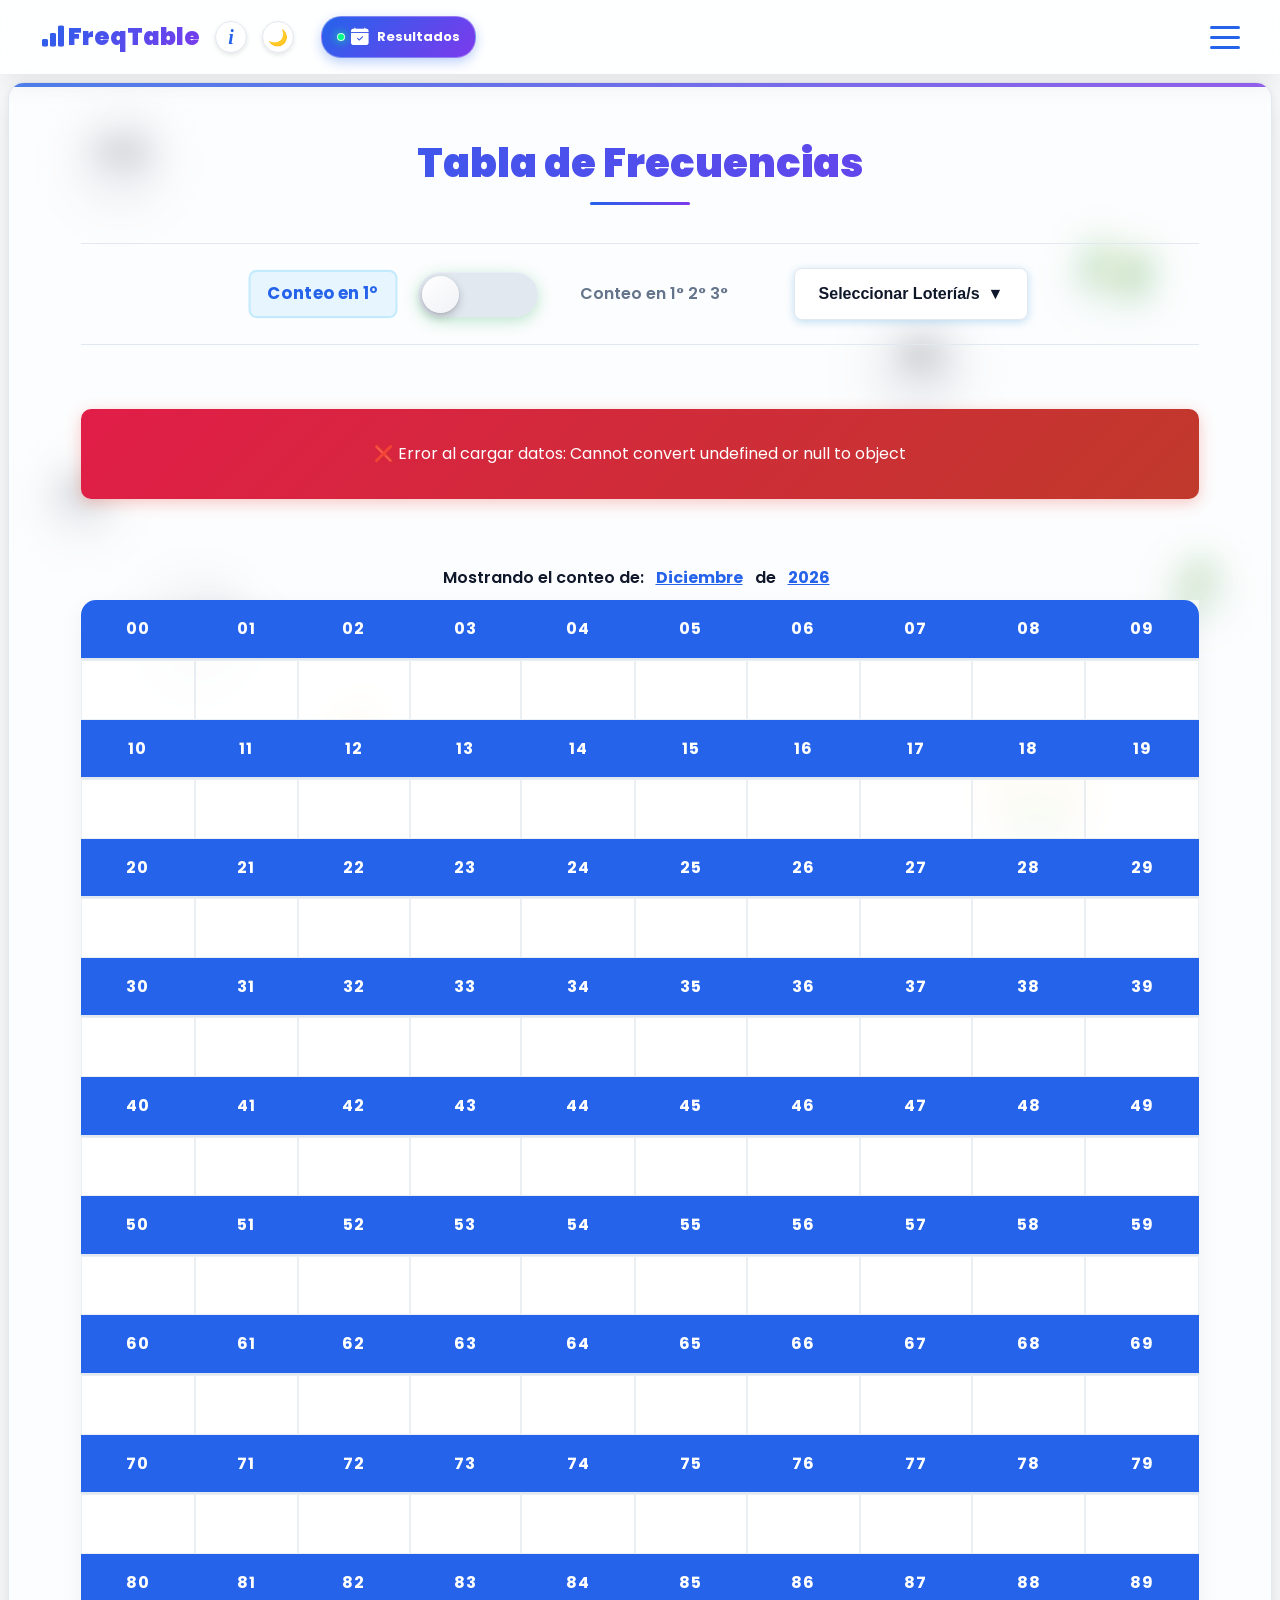
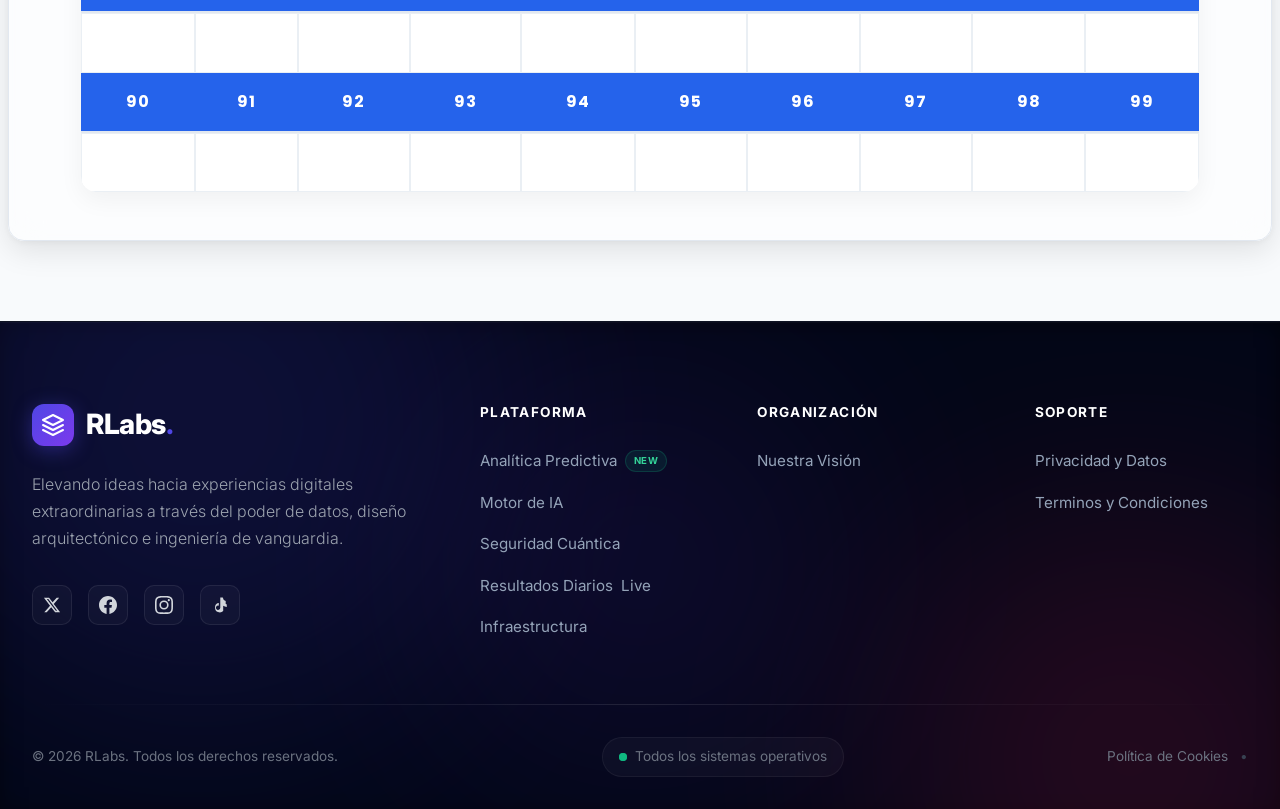
==== commit 1084470a: "fix(ui): rename live-dot to indicator-live-header for cache busting, position inside button left, an" ====
--- a/index.html
+++ b/index.html
@@ -16,9 +16,9 @@
     <!-- Bootstrap Icons -->
     <link rel="stylesheet" href="https://cdn.jsdelivr.net/npm/bootstrap-icons@1.11.3/font/bootstrap-icons.min.css">
 
-    <link rel="stylesheet" href="resultado/css/estilos.css?v=1.2">
-    <link rel="stylesheet" href="resultado/css/theme-premium.css?v=1.2">
-    <link rel="stylesheet" href="resultado/footer/rlabs-footer.css?v=1.2">
+    <link rel="stylesheet" href="resultado/css/estilos.css?v=2.0">
+    <link rel="stylesheet" href="resultado/css/theme-premium.css?v=2.0">
+    <link rel="stylesheet" href="resultado/footer/rlabs-footer.css?v=2.0">
 </head>
 
 <body>
@@ -54,7 +54,7 @@
                 </button>
                 <!-- BOTÓN ESTRATÉGICO DE RESULTADOS -->
                 <a href="resultado/resultados.php" class="btn-direct-results" title="Ver Resultados RD">
-                    <span class="live-dot"></span>
+                    <span class="indicator-live-header"></span>
                     <i class="bi bi-calendar-check-fill"></i>
                     <span class="btn-text">Resultados</span>
                 </a>
--- a/resultado/css/theme-premium.css
+++ b/resultado/css/theme-premium.css
@@ -560,19 +560,21 @@
     font-size: 1.1rem;
 }
 
-.btn-direct-results .live-dot {
+/* INDICADOR INTERNO (Renombrado para evitar caché) */
+.indicator-live-header {
     width: 8px;
     height: 8px;
-    background: #00ff88; /* Neon Green */
+    background: #00ff88; /* Verde Neón */
     border-radius: 50%;
     box-shadow: 0 0 10px #00ff88;
     border: 1.5px solid rgba(255, 255, 255, 0.8);
-    display: inline-block;
+    display: block; /* Forzado como elemento de bloque para flex */
     flex-shrink: 0;
-    animation: livePulse 1.5s infinite ease-in-out;
-}
-
-@keyframes livePulse {
+    margin-right: -2px; /* Pegado un poco más a la izquierda del icono */
+    animation: livePulseCustom 1.5s infinite ease-in-out;
+}
+
+@keyframes livePulseCustom {
     0% { transform: scale(1); opacity: 1; }
     50% { transform: scale(1.3); opacity: 0.6; }
     100% { transform: scale(1); opacity: 1; }
